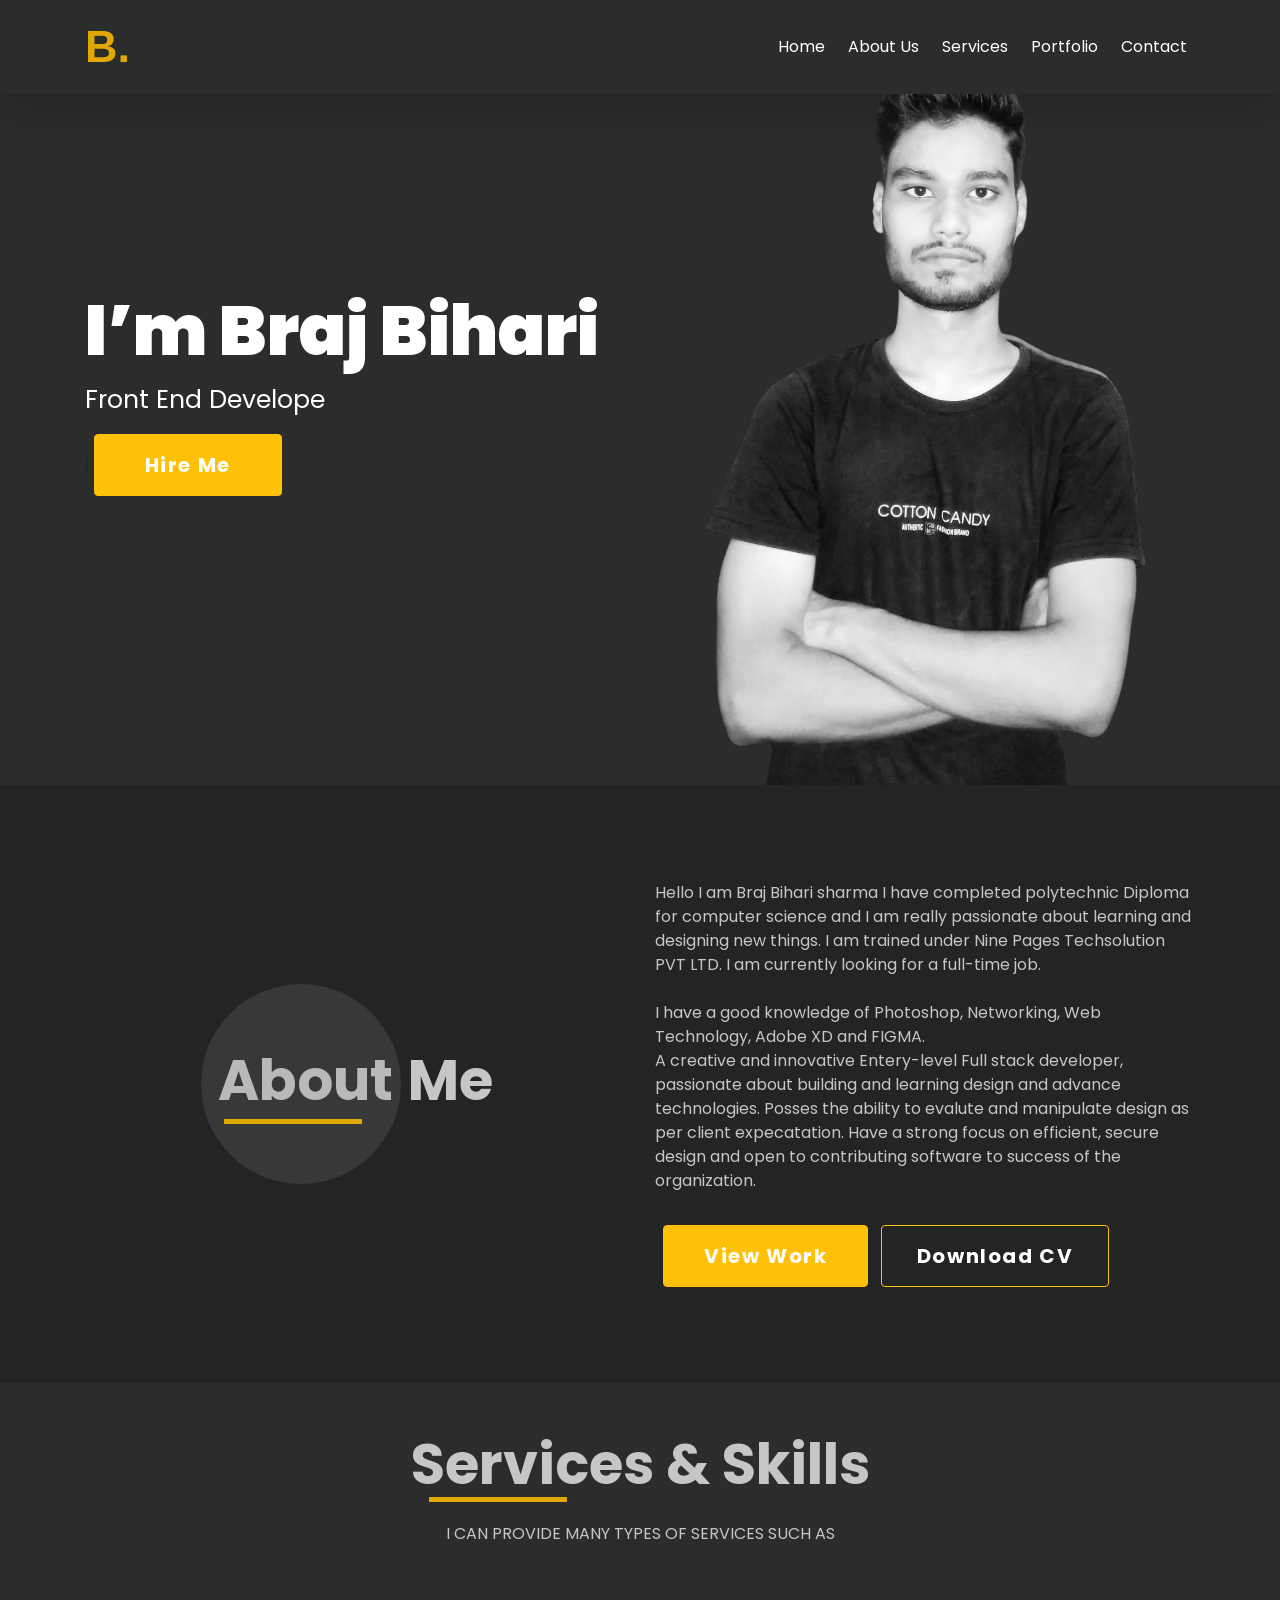
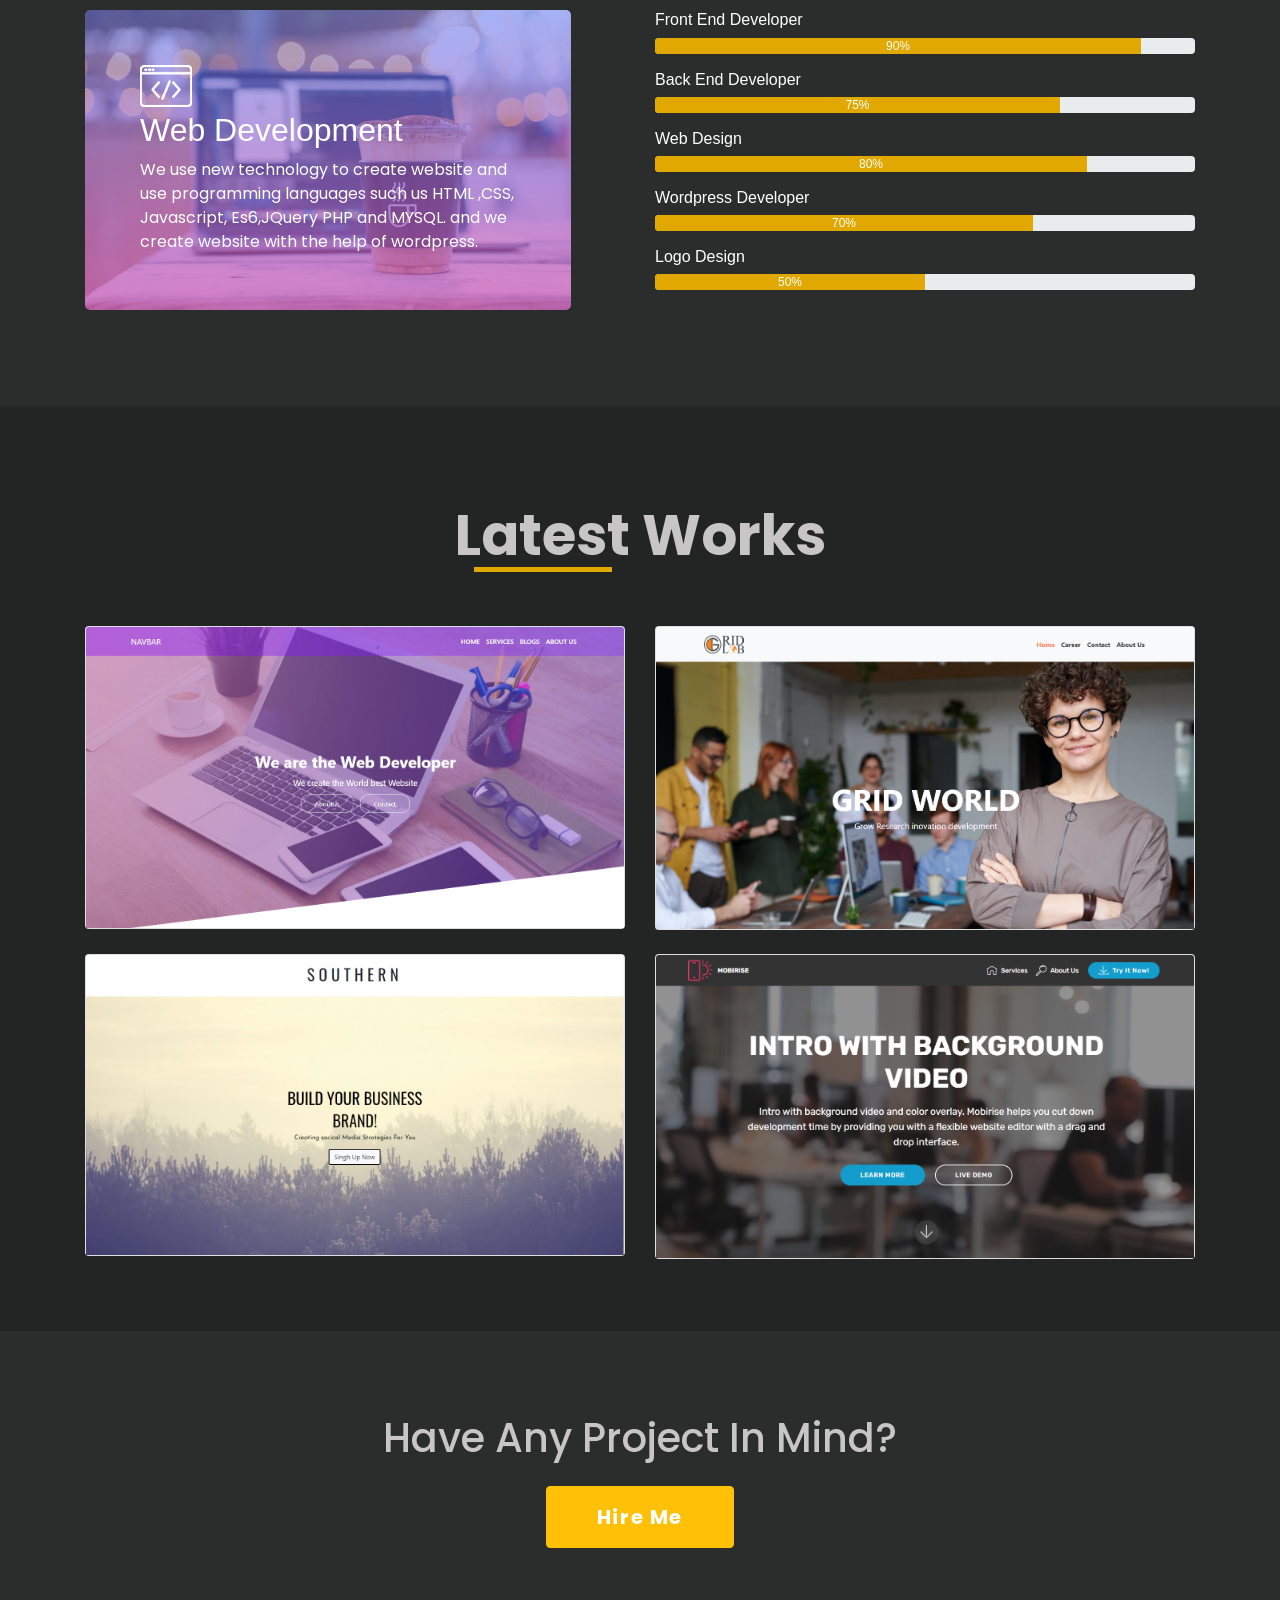
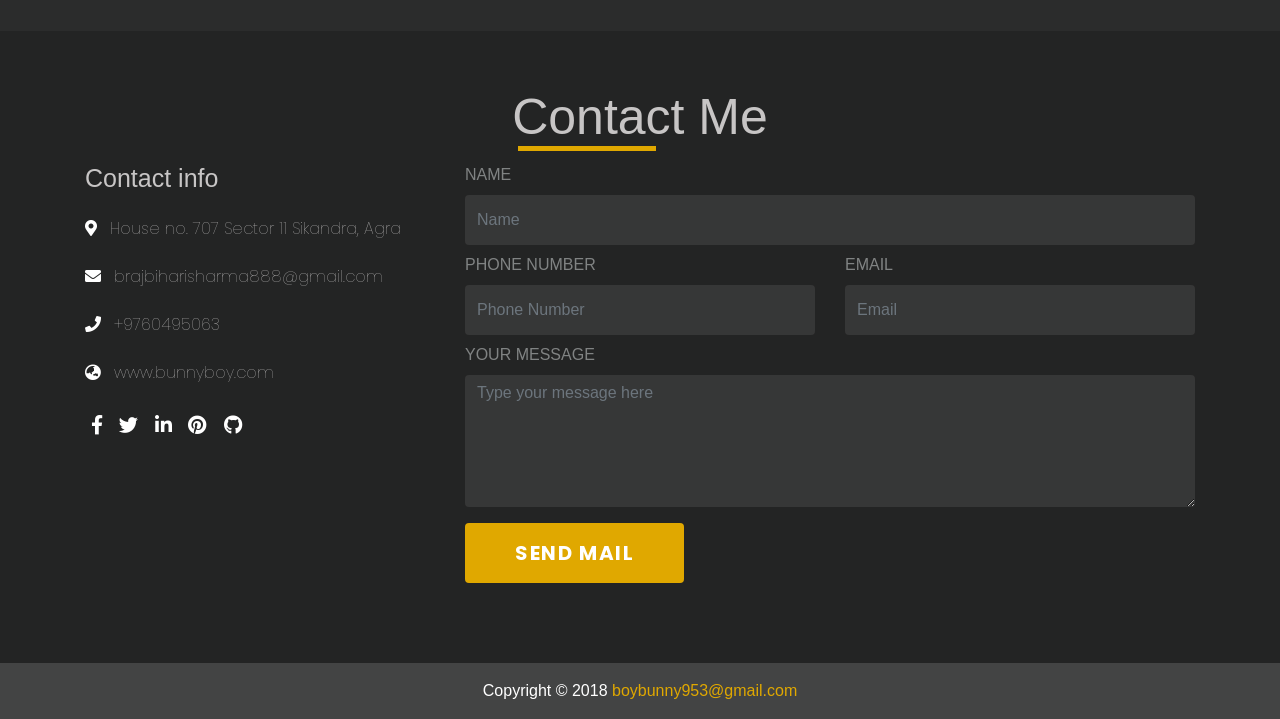
==== index.html @ 16af6925 "Portfolio this is my Portfolio" ====
<!doctype html>
<html lang="en">

<head>
  <meta charset="utf-8">
  <meta name="viewport" content="width=device-width, initial-scale=1, shrink-to-fit=no">
  <link rel="stylesheet" href="https://cdn.jsdelivr.net/npm/bootstrap@4.5.3/dist/css/bootstrap.min.css">
  <link rel="stylesheet" href="https://cdnjs.cloudflare.com/ajax/libs/font-awesome/5.15.1/css/all.min.css" />
  <link rel="stylesheet" href="/css/style.css">
  <link rel="stylesheet" href="/javascript/WOW-master/css/libs/animate.css">

  <title>Braj Bihari Portfolio</title>
</head>

<body>
  <header>
    <nav class="navbar navbar-expand-lg py-4 navbar fixed-top  navbar-dark bg-dark shadow-lg p-3 ">
      <div class="container ">
        <a class="navbar-brand" href="#">B<span>.</span></a>
        <button class="navbar-toggler" type="button" data-toggle="collapse" data-target="#navbarNav"
          aria-controls="navbarNav" aria-expanded="false" aria-label="Toggle navigation">
          <span class="navbar-toggler-icon"></span>
        </button>
        <div class="collapse navbar-collapse" id="navbarNav">
          <ul class="navbar-nav ml-auto">
            <li class="nav-item active">
              <a class="nav-link" href="#">Home</a>
            </li>
            <li class="nav-item active">
              <a class="nav-link" href="#about">About Us</a>
            </li>
            <li class="nav-item active">
              <a class="nav-link" href="#services">Services</a>
            </li>
            <li class="nav-item active">
              <a class="nav-link " href="#potfoliyo">Portfolio</a>
            </li>
            <li class="nav-item active">
              <a class="nav-link " href="#contact">Contact</a>
            </li>
          </ul>
        </div>
      </div>
    </nav>
  </header>
  <section class="wapper ">
    <div class="container">
      <div class="row">
        <div class="col-md-6 col-sm-12 col-lg-6 d-flex align-items-center wow bounceInLeft " data-wow-duration="4s">
          <div class="wapper-text">
            <h1>I’m Braj Bihari</h1>
            <p class="type"></p>
            <button type="button" class="btn btn-warning">Hire Me</button>
          </div>
        </div>

        <div class="col-md-6 col-sm-12 col-lg-6 wow bounceInRight" data-wow-duration="4s">
          <div class="wapper-img">
            <img src="images/bunny.png" class="img-fluid" alt="Responsive image">
          </div>
        </div>
      </div>
    </div>

  </section>

  <section class="about-area py-5" id="about">
    <div class="container">
      <div class="row">
        <div class="col-md-6 d-flex justify-content-center align-items-center wow bounceInLeft" data-wow-duration="4s">
          <h1 class="abouthead">About Me</h1>
        </div>
        <div class="col-md-6 py-5 wow bounceInRight" data-wow-duration="4s">
          <p>Hello I am Braj Bihari sharma I have completed polytechnic Diploma for computer science and I am really passionate about learning and designing new things. I am trained under Nine Pages Techsolution PVT LTD. I am currently looking for a full-time job. <br><br> I have a good knowledge of Photoshop, Networking, Web Technology, Adobe XD and FIGMA. <br>

            A creative and innovative Entery-level Full stack developer, passionate about building and learning design and advance technologies. Posses the ability  to evalute and manipulate design as per client expecatation. Have a strong focus on efficient, secure design and open to contributing software to success of the organization.

           </p>
         <div class="pt-3">
         <a href="#potfoliyo"> <button type="button" class="btn btn-warning">View Work</button></a>
          <button type="button" class="btn btncv btn-warning"> <a href="/resume/Braj Bihari Resume.docx" download="BrajBihari" class="download" style="text-decoration: none; color: white;"> Download CV </a></button>
         </div>

        </div>
      </div>
    </div>
  </section>

  <section class="services-area" id="services">
    <div class="container py-5">
      <h1 class="text-center">Services & Skills</h1> 
      <p class="text-center pt-3">
        I CAN PROVIDE MANY TYPES OF SERVICES SUCH AS</p>
      <div class="row py-5">
        <div class="col-md-6 wow bounceInLeft" data-wow-duration="4s">
          <div class="show_img1">
            <img src="images/code_icon.png">
            <h2 class="pt-1 head">Web Development</h2>
            <p class="text-white">We use new technology to create website and use programming languages such us HTML ,CSS, Javascript, Es6,JQuery PHP and MYSQL. and we create website with the help of wordpress.</p>
          </div>
        </div>
        <div class="col-md-6 wow bounceInRight" data-wow-duration="4s">
          <h6 class="text-white">Front End Developer</h6>
          <div class="progress">
            <div class="progress-bar" role="progressbar" style="width: 90%;" aria-valuenow="25" aria-valuemin="0" aria-valuemax="100">90%</div>
          </div>
          <h6 class="text-white pt-3">Back End Developer</h6>
          <div class="progress">
            <div class="progress-bar" role="progressbar" style="width: 75%;" aria-valuenow="25" aria-valuemin="0" aria-valuemax="100">75%</div>
          </div>
          <h6 class="text-white pt-3">Web Design</h6>
          <div class="progress">
            <div class="progress-bar" role="progressbar" style="width: 80%;" aria-valuenow="25" aria-valuemin="0" aria-valuemax="100">80%</div>
          </div>
          <h6 class="text-white pt-3">Wordpress Developer</h6>
          <div class="progress">
            <div class="progress-bar" role="progressbar" style="width: 70%;" aria-valuenow="25" aria-valuemin="0" aria-valuemax="100">70%</div>
          </div>
          <h6 class="text-white pt-3">Logo Design</h6>
          <div class="progress">
            <div class="progress-bar" role="progressbar" style="width: 50%;" aria-valuenow="25" aria-valuemin="0" aria-valuemax="100">50%</div>
          </div>
        </div>
      </div>
    </div>

  </section>

  <section class="work-area py-5" id="potfoliyo">
    <div class="container">
      <h1 class="text-center py-5">Latest Works</h1>
      <div class="row">
        <div class="col-md-12">
          <div class="row row-cols-1 row-cols-md-2">
            <div class="col mb-4 wow bounceInLeft" data-wow-duration="4s">
              <div class="card">
               <a href="https://brajbiharisharma.github.io/awesomewebpage.github.com/"> <img src="images/Screenshot (30).png" class="card-img-top" alt="..."></a>
                
              </div>
            </div>
            <div class="col mb-4 wow bounceInRight" data-wow-duration="4s">
              <div class="card">
              <a href="http://codewithbunny.epizy.com/?i=1"><img src="images/Screenshot (31).png" class="card-img-top" alt="..."></a>
              </div>
            </div>
            <div class="col mb-4 wow bounceInLeft" data-wow-duration="4s">
              <div class="card">
              <a href="https://brajbiharisharma.github.io/resposivewebpage.github/"> <img src="images/Screenshot (32).png" class="card-img-top" alt="..."></a> 
                
              </div>
            </div>
            <div class="col mb-4 wow bounceInRight" data-wow-duration="4s">
              <div class="card">
                <img src="images/Screenshot (33).png" class="card-img-top" alt="...">
                
              </div>
            </div>
          </div>
        </div>
      </div>
    </div>

  </section>

  <section class="workexp d-flex justify-content-center align-items-center">
    <div class="container wow bounceInRight" data-wow-duration="4s">
      <div class="row py-5">
        <div class="col-md-12 flex-column justify-content-center align-items-center">
          <h1 class="text-center heading">Have Any Project In Mind?</h1>
          <div class="d-flex justify-content-center align-items-center pt-3">
          <button type="button" class="btn btn-warning ">Hire Me</button>
        </div>
        </div>
      </div>
    </div>

  </section>

  <section class="contact py-5" id="contact">
    <div class="container">
      <h1 class="text-center py-4">Contact Me</h1>
      <div class="row">
        <div class="col-md-4 wow bounceInLeft" data-wow-duration="4s">
          <h5>Contact info</h5>
          <div class="pt-3 link">
          <i class="fas fa-map-marker-alt"> &ThickSpace; <span> House no. 707 Sector 11 Sikandra, Agra</span></i> <br><br>
          <i class="fas fa-envelope"> &ThickSpace; <span> brajbiharisharma888@gmail.com </span></i><br><br>
          <i class="fas fa-phone"> &ThickSpace; <span> +9760495063 </span></i><br><br>
          <i class="fas fa-globe-asia"> &ThickSpace; <span> www.bunnyboy.com </span></i><br><br>
          </div>
          <div class="sociallink">
          <a href="https://www.facebook.com/profile.php?id=100012134616328"><i class="fab fa-facebook-f"></i></a>
          <a href="#"><i class="fab fa-twitter"></i></a>
          <a href="https://www.linkedin.com/in/braj-bihari-sharma-634879192/"><i class="fab fa-linkedin-in"></i></a>
          <a href="https://www.pinterest.ph/boybunny953/website-mockups/"><i class="fab fa-pinterest"></i></a>
          <a href="https://github.com/Brajbiharisharma"><i class="fab fa-github"></i></a>
          </div>
        </div>
        <div class="col-md-8 wow bounceInRight" data-wow-duration="4s">
          <form>
            <div class="form-group">
              <label for="name">NAME</label>
              <input type="text" class="form-control" id="name" placeholder="Name">
              <div class="row">
                <div class="col py-4">
                  <label for="name">PHONE NUMBER</label>
                  <input type="text" class="form-control" placeholder="Phone Number">
                </div>
                <div class="col py-4">
                  <label for="name">EMAIL</label>
                  <input type="email" class="form-control" placeholder="Email">
                </div>
              </div>
              <label for="exampleFormControlTextarea1">YOUR MESSAGE</label>
              <textarea class="form-control" id="exampleFormControlTextarea1" rows="5" placeholder="Type your message here"></textarea>
              <button type="submit" class="btn btn-primary my-3">SEND MAIL</button>
            </div>
           
           
          </form>
        </div>
      </div>
    </div>

  </section>
 
  <footer>
    <div class="container">
        <p class="text-center text-white mb-0 py-3">Copyright © 2018 <span>boybunny953@gmail.com</span></p>
    </div>
  </footer>

  <script src="/javascript/typed.js"></script>
  <script>
          var typed = new Typed(".type", {
        strings: ["Front End Developer","Back End Developer","Freelancer","Web Designer"],
        typeSpeed:100,
        backSpeed:100,
        loop: true,
        
        
      });
  </script>
  <script src="/javascript/WOW-master/dist/wow.min.js"></script>
  <script>
  new WOW({
    boxClass: 'wow',
    animateClass: 'animated',
    offset: 0,
    mobile:true,
    live:true

  }).init();
  </script>

  <script src="https://code.jquery.com/jquery-3.5.1.slim.min.js"></script>
  <script src="https://cdn.jsdelivr.net/npm/bootstrap@4.5.3/dist/js/bootstrap.bundle.min.js"></script>
    
</body>

</html>
---- css/style.css ----
@import url('https://fonts.googleapis.com/css2?family=Poppins:wght@300&display=swap');

*{
    margin: 0;
    padding: 0;
    box-sizing: border-box;
}
html{
    scroll-behavior: smooth;
}
::-webkit-scrollbar {
    width: 15px;
    border: 3px solid black;
  }
  
  /* Track */
  ::-webkit-scrollbar-track {
    box-shadow: inset 0 0 5px grey;
    border-radius: 10px;
  }
  
  /* Handle */
  ::-webkit-scrollbar-thumb {
    background: #E0A800;
    border-radius: 10px;
  }
.navbar{
    background: #2B2C2C !important;
}
.navbar .navbar-nav .nav-item .nav-link {
    color: white;
    font-family: 'Poppins', sans-serif;
    padding-left: 15px;
    font-weight: 400;
    position: relative;
    transition-delay: 0.8s;
}
.navbar .navbar-nav .nav-item .nav-link:hover{
    color:  #E0A800;
    transition: 1s;
}
.navbar .navbar-nav .nav-item .nav-link:hover::after{
    content: " ";
    width: 34px;
    height: 3px;
    position: absolute;
    background-color: #E0A800;
    top: 79%;
    left: 23%;
    transition: 1s;
    
    
}

.pb-4, .py-4 {
    padding-bottom: 0.5rem!important;
}
.pt-4, .py-4 {
    padding-top: 0.5rem!important;
}
.navbar .navbar-brand{
    color: #E0A800;
    font-size: 45px;
    box-sizing: border-box;
    font-weight: bolder;
}
.wapper{
    background:#2B2C2C;
    width: 100%;
    height: 100%;
}
.wapper-img{
    padding-top: 50px;
}

.wapper-text h1{

    font-family: 'Poppins', sans-serif;
    font-weight:900;
    font-size: 70px;
    color: white;
}
.wapper-text p{
    font-family: 'Poppins', sans-serif;
    font-size: 25px;
    color: white;
}
.wapper .btn{
    font-family: 'Poppins', sans-serif;
    font-size: 20px;
    font-weight: 700;
    letter-spacing: 1.6px;
    line-height: 60px;
    text-align: center;
    text-transform: capitalize;
    color: white;
    padding: 0 50px;

}
.wapper .btn:hover{
    border: 2px solid #E0A800;
    background: #2B2C2C;
    color: #E0A800;
    font-weight: 700;
}
.about-area{
    width: 100%;
    height: 100%;
    background: #232424;
}
.about-area h1{
    color: rgb(199, 197, 197);
    font-family:'Poppins', sans-serif;
    font-weight: bolder;
    word-spacing: 3px;
    font-size: 56px;
}
.about-area .abouthead::after {
    content: " ";
    width: 138px;
    height: 5px;
    position: absolute;
    background-color: #E0A800;
    top: 57%;
    left: 27%;
}
.about-area .abouthead::before {
    content: " ";
    width: 200px;
    height: 200px;
    position: absolute;
    background-color: #888888;
    top: 30%;
    left: 23%;
    border-radius: 50%;
    opacity: 0.2;
    
}
.about-area p{
    color: rgb(199, 197, 197);
    font-family: 'Poppins', sans-serif;
}
.about-area .btn{
    font-family: 'Poppins', sans-serif;
    font-size: 20px;
    font-weight: 700;
    letter-spacing: 1.6px;
    line-height: 60px;
    text-align: center;
    text-transform: capitalize;
    color: white;
    padding: 0 40px;
    margin-left: 8px;
}
.about-area .btncv{
    font-family: 'Poppins', sans-serif;
    font-size: 20px;
    font-weight: 700;
    letter-spacing: 1.6px;
    line-height: 60px;
    text-align: center;
    text-transform: capitalize;
    color: white;
    padding: 0 35px;
    margin-left: 8px;
    background:#232424;
}
.about-area .btncv:hover{
    background: #E0A800;
    color: white;
}
.services-area{
    width: 100%;
    height: 100%;
    background:#2B2C2C ;
}
.services-area h1{
    color:rgb(199, 197, 197);
    font-size: 56px;
    font-weight: bold;
    font-family: 'Poppins', sans-serif;
    position: relative;

    
}
.progress-bar {
    
    background-color: #E0A800;
}
.services-area h1::after {
    content: " ";
    width: 138px;
    height: 5px;
    position: absolute;
    background-color: #E0A800;
    top: 98%;
    left: 31%;
}

.services-area p{
    color:rgb(199, 197, 197) ;
    font-family: 'Poppins', sans-serif;
} 
.services-area .show_img1{
    background-image:
    linear-gradient(to bottom, rgba(91, 114, 245, 0.52), rgba(209, 87, 178, 0.73)),url('/images/1.jpg');
    width: 90%;
    height: 300px;
    background-size: cover;
    color: white;
    padding:  55px;
    color: white;
    border-radius: 5px;
}
.services-area .show_img1 img {
    vertical-align: middle;
    border-style: none;
    width: 52px;
}
.work-area{
    width: 100%;
    height: 100%;
    background:#232424 ;
}
.work-area h1{
    color:rgb(199, 197, 197) ;
    font-size: 56px;
    font-weight:700;
    font-family: 'Poppins', sans-serif;
    position: relative;
}
.work-area h1::after{
    content: " ";
    width: 138px;
    height: 5px;
    position: absolute;
    background-color: #E0A800;
    top: 69%;
    left: 35%;
}
.workexp{
    width: 100%;
    height: 300px;
    background:#2B2C2C;
    color:rgb(199, 197, 197) ;
    font-family: 'Poppins', sans-serif;
}
.workexp .btn{
    font-family: 'Poppins', sans-serif;
    font-size: 20px;
    font-weight: 700;
    letter-spacing: 1.6px;
    line-height: 60px;
    text-align: center;
    text-transform: capitalize;
    color: white;
    padding: 0 50px;
}
.contact{
    width: 100%;
    height: 100%;
    background:#232424 ;
    color: white;
}
.contact h1{
    font-size: 50px;
    color: rgb(199, 197, 197);
    position: relative;
}
.contact h1::after{
    content: " ";
    width: 138px;
    height: 5px;
    position: absolute;
    background-color: #E0A800;
    top: 88%;
    left: 39%;
}
.contact h5{
    font-size: 25px;
    color: rgb(199, 197, 197);
}
.contact span{
    font-family: 'Poppins', sans-serif;
    font-weight: 100; 
    color: rgb(199, 197, 197);

}
.sociallink i {
    display: inline-block;
    padding:6px;
    font-size: larger;
    color: white;
    
}
.sociallink i:hover{
    color:#E0A800;

}
.contact input{
    background:#363737;
    width: 100%;
    height: 50px;
    border: none;
}
.contact textarea{
    background:#363737;
    width: 100%;
    border: none;
}
.contact label{
    color:#808383 ;
}
.contact .btn{
    font-family: 'Poppins', sans-serif;
    font-size: 20px;
    font-weight: 700;
    letter-spacing: 1.6px;
    line-height: 60px;
    text-align: center;
    text-transform: capitalize;
    color: white;
    padding: 0 50px;
    background:#E0A800;
    border: none !important;
}
footer{
    width: 100%;
    height: 100%;
    background:#434444 ;
}
footer span{
    color:#E0A800;
}
@media (max-width: 991px){
    .wapper-text h1 {
        font-family: 'Poppins', sans-serif;
        font-weight: 900;
        font-size: 70px;
        color: white;
        padding-top: 100px;
        padding-left: 20px;
    }
    .wapper-text p {
        font-family: 'Poppins', sans-serif;
        font-size: 22px;
        color: white;
        padding-left: 20px;
    }
    .wapper .btn {
        font-family: 'Poppins', sans-serif;
        font-size: 20px;
        font-weight: 700;
        letter-spacing: 1.6px;
        line-height: 45px;
        text-align: center;
        text-transform: capitalize;
        color: white;
        padding: 0px 30px;
        margin-left: 20px;
    }
    .about-area h1 {
        font-size: 41px;
        position: relative;
    }
    .about-area .abouthead::after {
        content: " ";
        width: 138px;
        height: 4px;
        position: absolute;
        background-color: #E0A800;
        top: 109%;
        left: 0%;
    }
    
    .about-area p {
        color: rgb(199, 197, 197);
        font-family: 'Poppins', sans-serif;
        padding: 17px;
        margin-top: -48px;
        font-size: 14px;
    }
    .about-area .btn {
        font-family: 'Poppins', sans-serif;
        font-size: 15px;
        font-weight: 700;
        letter-spacing: 1.6px;
        line-height: 45px;
        text-align: center;
        text-transform: capitalize;
        color: white;
        padding: 0px 22px;
        margin-left: 8px;
    }
    .about-area .btncv {
        font-family: 'Poppins', sans-serif;
        font-size: 15px;
        font-weight: 700;
        letter-spacing: 1.6px;
        line-height: 45px;
        text-align: center;
        text-transform: capitalize;
        color: white;
        padding: 0px 14px;
        margin-left: 8px;
    }
    .services-area h1 {
        color: rgb(199, 197, 197);
        font-size: 45px;
        font-weight: bold;
        font-family: 'Poppins', sans-serif;
    }
    .services-area p {
        color: rgb(199, 197, 197);
        font-family: 'Poppins', sans-serif;
        font-size: 15px;
        padding: 3px;
    }
    
    .services-area .show_img1 {
        background-image: linear-gradient(to bottom, rgba(91, 114, 245, 0.52), rgba(209, 87, 178, 0.73)),url(/images/1.jpg);
        width: 99%;
        height: 295px;
        background-size: cover;
        color: white;
        padding: 34px;
        color: white;
        border-radius: 5px;
        margin-bottom: 25px;
    }
    .services-area .show_img2 {
        background-image: linear-gradient(to bottom, rgba(91, 114, 245, 0.52), rgba(209, 87, 178, 0.73)),url(/images/2.jpg);
        width: 99%;
        height: 295px;
        background-size: cover;
        color: white;
        padding: 34px;
        color: white;
        border-radius: 5px;
    }
    .work-area h1 {
        color: rgb(199, 197, 197);
        font-size: 41px;
        font-weight: 700;
        font-family: 'Poppins', sans-serif;
        margin-top: -53px;
    }
    .heading{
        text-align: center!important;
        font-size: 33px;
    }
    .workexp .btn {
        font-family: 'Poppins', sans-serif;
        font-size: 20px;
        font-weight: 700;
        letter-spacing: 1.6px;
        line-height: 52px;
        text-align: center;
        text-transform: capitalize;
        color: white;
        padding: 0px 38px;
    }
    .contact h1 {
        font-size: 42px;
        color: rgb(199, 197, 197);
        margin-top: -33px;
        margin-bottom: 33px;
    }
    .contact h5 {
        font-size: 25px;
        color: rgb(199, 197, 197);
        padding-left: 25px;
    }
    .form-group {
        margin-bottom: 0rem;
        margin-top: 17px;
        padding: 10px;
    }
    .contact .btn {
        font-family: 'Poppins', sans-serif;
        font-size: 17px;
        font-weight: 700;
        letter-spacing: 1.6px;
        line-height: 51px;
        text-align: center;
        text-transform: capitalize;
        color: white;
        padding: 0 20px;
        background:#E0A800;
        border: none !important;
    }
    .text-center {
        text-align: center!important;
        font-size: 14px;
    }
    .link{
        padding: 15px;
    }
    .sociallink{
        padding: 15px;
    }
    .heading {
        text-align: center!important;
        font-size: 25px;
    }
    .navbar-dark .navbar-nav .active>.nav-link, .navbar-dark .navbar-nav .nav-link.active, .navbar-dark .navbar-nav .nav-link.show, .navbar-dark .navbar-nav .show>.nav-link {
        color: #fff;
        padding-left: 147px;
        margin-top: 10px;
    }
    .about-area .btncv a {
        text-decoration: none;
        color: white;
    }
    .services-area h1::after {
        content: " ";
        width: 138px;
        height: 5px;
        position: absolute;
        background-color: #E0A800;
        top: 96%;
        left: 25%;
    }
    .work-area h1::after {
        content: " ";
        width: 138px;
        height: 5px;
        position: absolute;
        background-color: #E0A800;
        top: 69%;
        left: 15%;
    }
    .contact h1::after {
        content: " ";
        width: 138px;
        height: 5px;
        position: absolute;
        background-color: #E0A800;
        top: 88%;
        left: 20%;
    }
    .navbar .navbar-brand {
        color:#E0A800;
        font-size: 50px;
        box-sizing: border-box;
        font-weight: bolder;
        padding-left: 13px;
    }
    .navbar {
        background: #2B2C2C !important;
    }
    .navbar-dark .navbar-nav .active>.nav-link, .navbar-dark .navbar-nav .nav-link.active, .navbar-dark .navbar-nav .nav-link.show, .navbar-dark .navbar-nav .show>.nav-link {
        color: #fff;
        padding-left: 82px;
        margin-top: 10px;
    }
    .wapper-img {
        margin-top: -14px;
    }
    .wapper-text h1 {
        font-family: 'Poppins', sans-serif;
        font-weight: 900;
        font-size: 70px;
        color: white;
        padding-top: 155px;
        padding-left: 20px;
    }
    .services-area .show_img1 .head{
        font-size: 25px;
        margin-bottom: 0px;
    }
    .services-area h1 {
        color: rgb(199, 197, 197);
        font-size: 35px;
        font-weight: bold;
        font-family: 'Poppins', sans-serif;
    }
    .services-area h1::after {
        content: " ";
        width: 138px;
        height: 5px;
        position: absolute;
        background-color: #E0A800;
        top: 109%;
        left: 8%;
    }
    .work-area h1::after {
        content: " ";
        width: 138px;
        height: 5px;
        position: absolute;
        background-color: #E0A800;
        top: 69%;
        left: 10%;
    }
    .contact h1::after {
        content: " ";
        width: 138px;
        height: 5px;
        position: absolute;
        background-color: #E0A800;
        top: 95%;
        left: 16%;
    }
    .contact span {
        font-family: 'Poppins', sans-serif;
        font-weight: 100;
        color: rgb(199, 197, 197);
        font-size: 13px;
    }
    .about-area .abouthead::before {
        content: " ";
        width: 200px;
        height: 200px;
        position: absolute;
        background-color: #888888;
        top: 30%;
        left: 23%;
        border-radius: 50%;
        opacity: 0.2;
        display: none;
    }
}
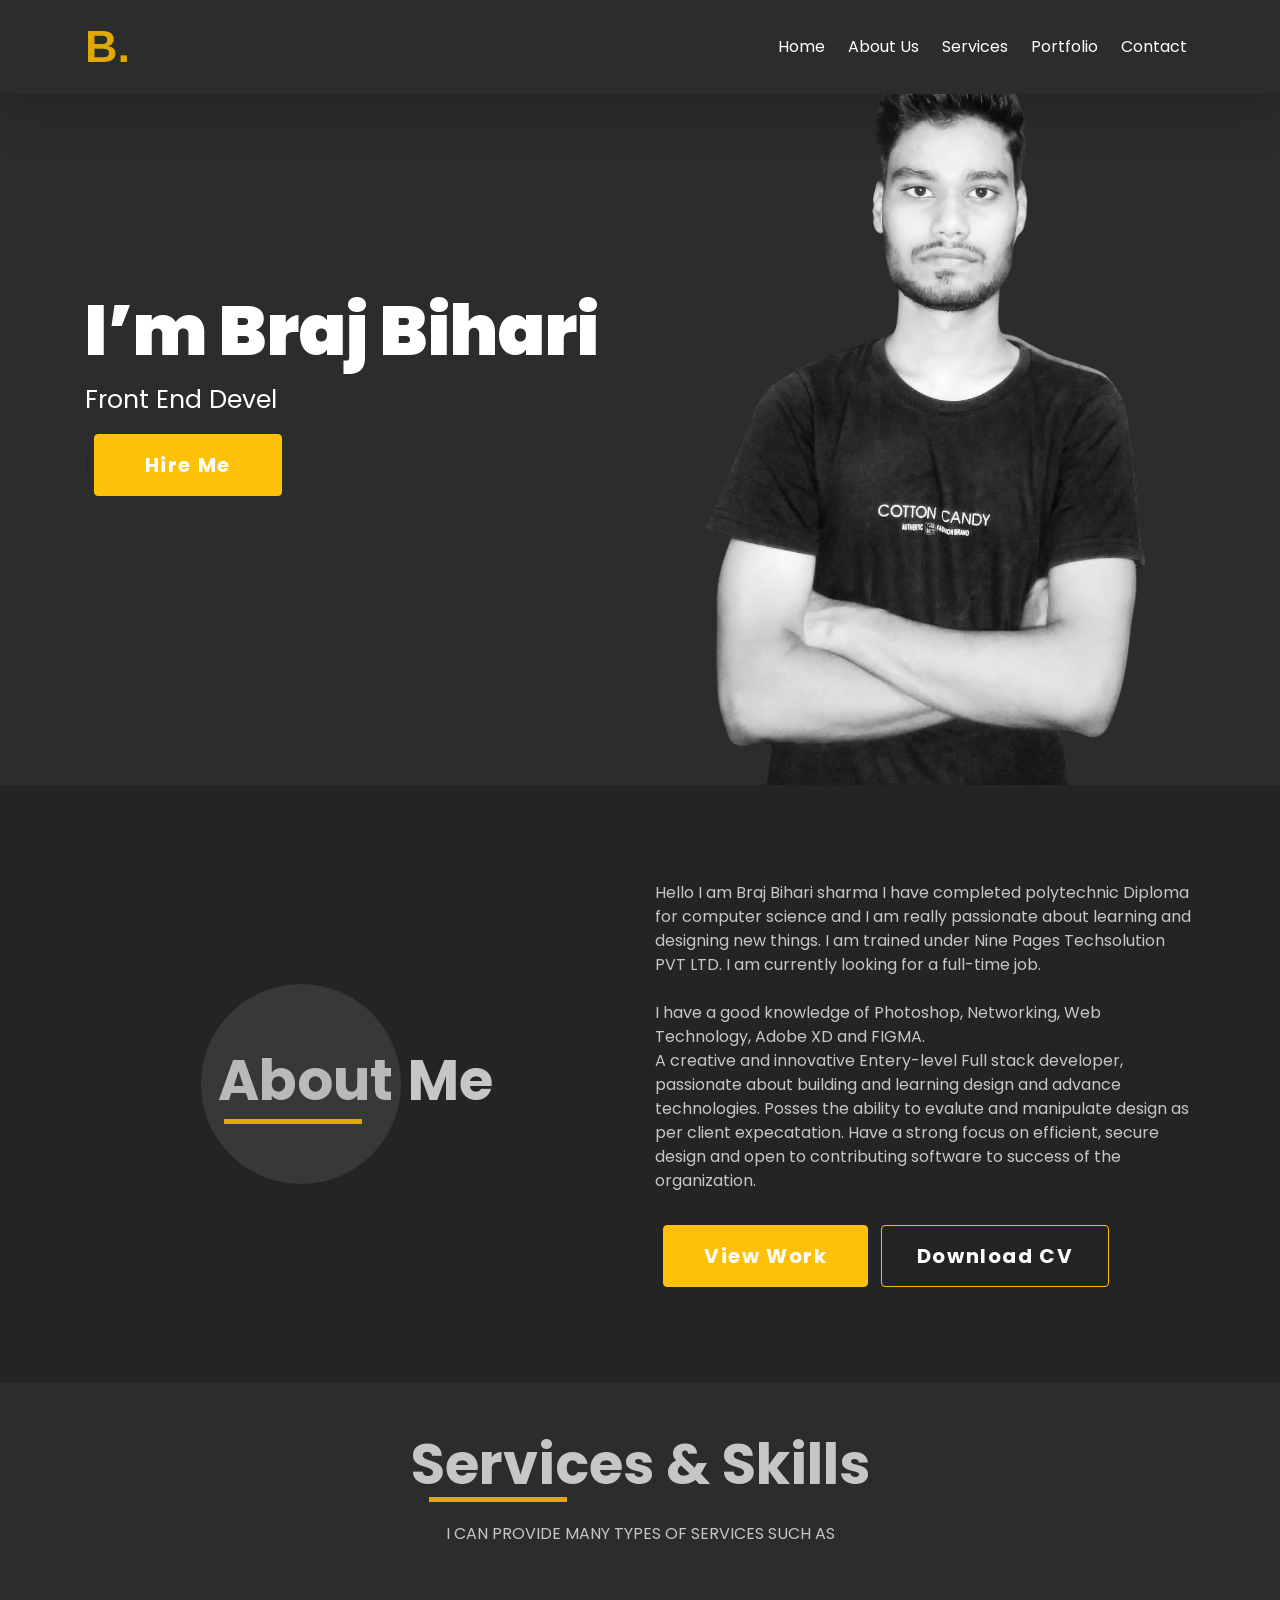
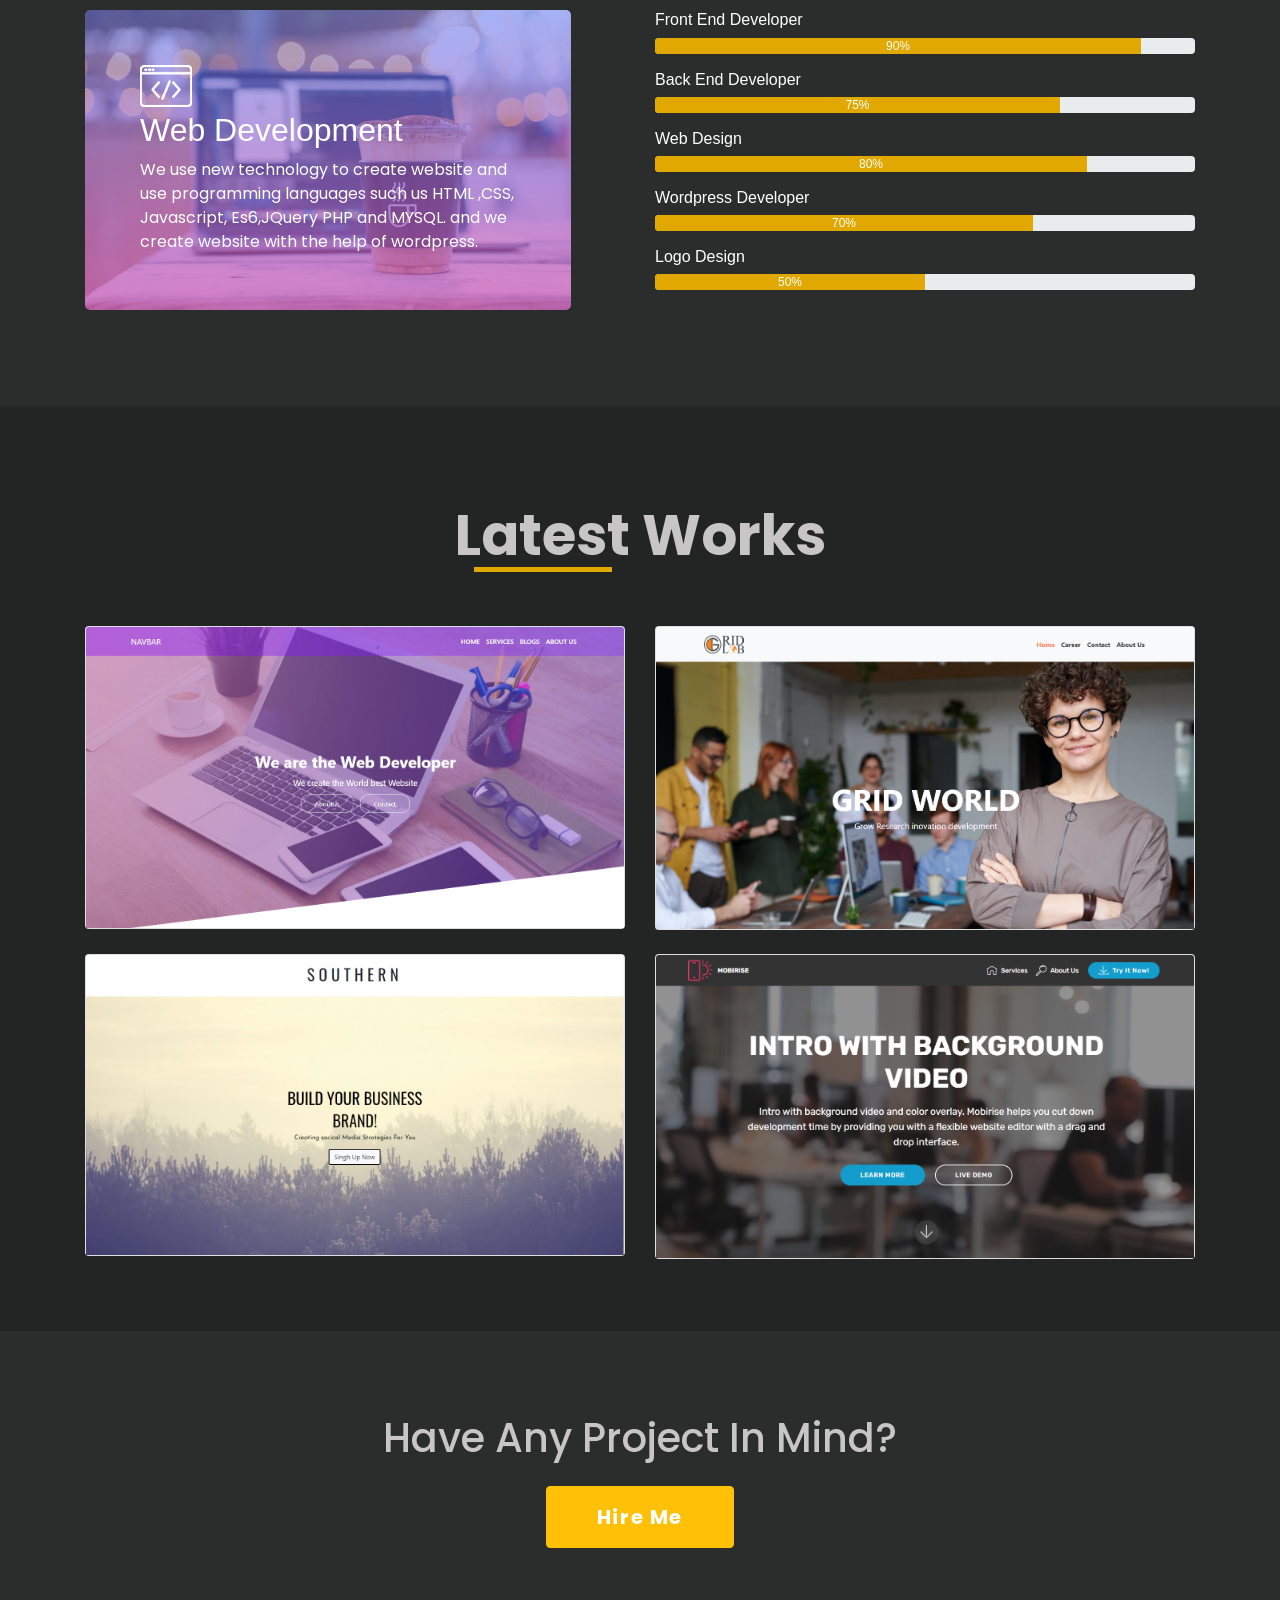
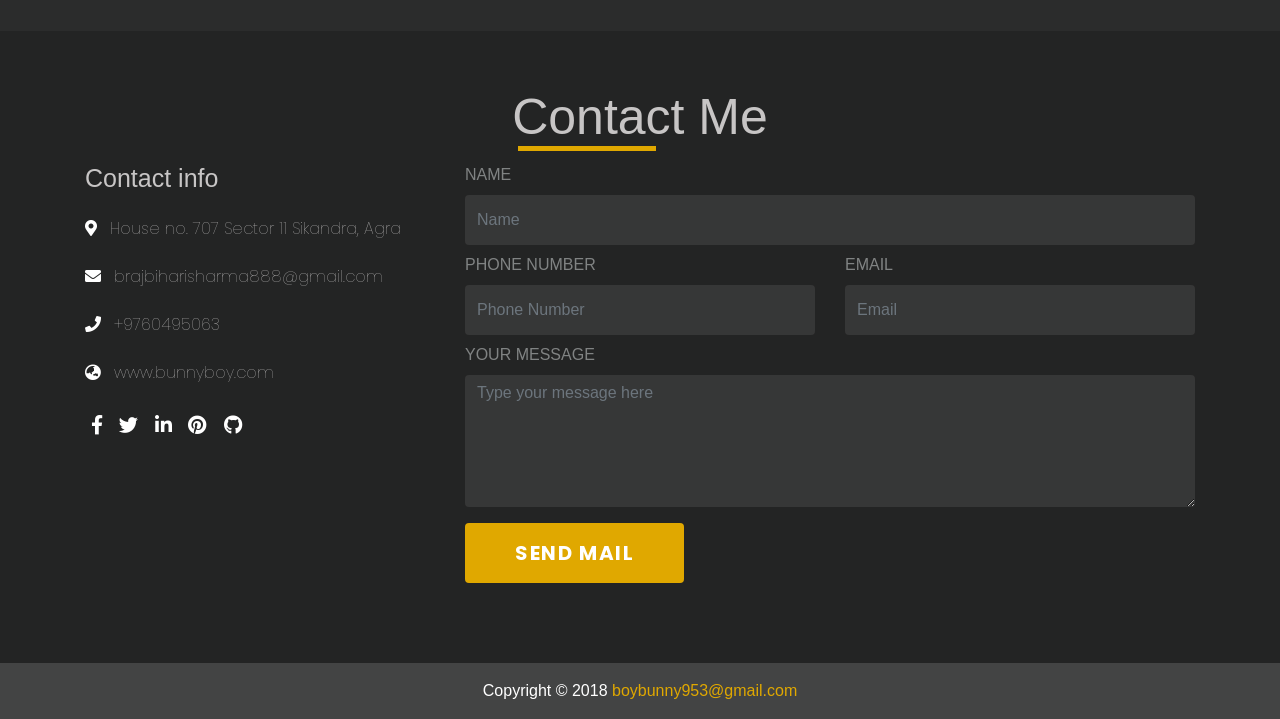
==== commit abc8d21f: "portfolio this is my portfolio" ====
--- a/index.html
+++ b/index.html
@@ -1,15 +1,730 @@
 <!doctype html>
 <html lang="en">
-
 <head>
   <meta charset="utf-8">
   <meta name="viewport" content="width=device-width, initial-scale=1, shrink-to-fit=no">
   <link rel="stylesheet" href="https://cdn.jsdelivr.net/npm/bootstrap@4.5.3/dist/css/bootstrap.min.css">
   <link rel="stylesheet" href="https://cdnjs.cloudflare.com/ajax/libs/font-awesome/5.15.1/css/all.min.css" />
-  <link rel="stylesheet" href="/css/style.css">
-  <link rel="stylesheet" href="/javascript/WOW-master/css/libs/animate.css">
+  <link rel="stylesheet" href="animate.css-master/animate.css-master/animate.css">
+  
 
   <title>Braj Bihari Portfolio</title>
+  <style>
+    @import url('https://fonts.googleapis.com/css2?family=Poppins:wght@300&display=swap');
+
+    * {
+      margin: 0;
+      padding: 0;
+      box-sizing: border-box;
+    }
+
+    html {
+      scroll-behavior: smooth;
+    }
+
+    ::-webkit-scrollbar {
+      width: 15px;
+      border: 3px solid black;
+    }
+
+    /* Track */
+    ::-webkit-scrollbar-track {
+      box-shadow: inset 0 0 5px grey;
+      border-radius: 10px;
+    }
+
+    /* Handle */
+    ::-webkit-scrollbar-thumb {
+      background: #E0A800;
+      border-radius: 10px;
+    }
+
+    .navbar {
+      background: #2B2C2C !important;
+    }
+
+    .navbar .navbar-nav .nav-item .nav-link {
+      color: white;
+      font-family: 'Poppins', sans-serif;
+      padding-left: 15px;
+      font-weight: 400;
+      position: relative;
+      transition-delay: 0.8s;
+    }
+
+    .navbar .navbar-nav .nav-item .nav-link:hover {
+      color: #E0A800;
+      transition: 1s;
+    }
+
+    .navbar .navbar-nav .nav-item .nav-link:hover::after {
+      content: " ";
+      width: 34px;
+      height: 3px;
+      position: absolute;
+      background-color: #E0A800;
+      top: 79%;
+      left: 23%;
+      transition: 1s;
+
+
+    }
+
+    .pb-4,
+    .py-4 {
+      padding-bottom: 0.5rem !important;
+    }
+
+    .pt-4,
+    .py-4 {
+      padding-top: 0.5rem !important;
+    }
+
+    .navbar .navbar-brand {
+      color: #E0A800;
+      font-size: 45px;
+      box-sizing: border-box;
+      font-weight: bolder;
+    }
+
+    .wapper {
+      background: #2B2C2C;
+      width: 100%;
+      height: 100%;
+    }
+
+    .wapper-img {
+      padding-top: 50px;
+    }
+
+    .wapper-text h1 {
+
+      font-family: 'Poppins', sans-serif;
+      font-weight: 900;
+      font-size: 70px;
+      color: white;
+    }
+
+    .wapper-text p {
+      font-family: 'Poppins', sans-serif;
+      font-size: 25px;
+      color: white;
+    }
+
+    .wapper .btn {
+      font-family: 'Poppins', sans-serif;
+      font-size: 20px;
+      font-weight: 700;
+      letter-spacing: 1.6px;
+      line-height: 60px;
+      text-align: center;
+      text-transform: capitalize;
+      color: white;
+      padding: 0 50px;
+
+    }
+
+    .wapper .btn:hover {
+      border: 2px solid #E0A800;
+      background: #2B2C2C;
+      color: #E0A800;
+      font-weight: 700;
+    }
+
+    .about-area {
+      width: 100%;
+      height: 100%;
+      background: #232424;
+    }
+
+    .about-area h1 {
+      color: rgb(199, 197, 197);
+      font-family: 'Poppins', sans-serif;
+      font-weight: bolder;
+      word-spacing: 3px;
+      font-size: 56px;
+    }
+
+    .about-area .abouthead::after {
+      content: " ";
+      width: 138px;
+      height: 5px;
+      position: absolute;
+      background-color: #E0A800;
+      top: 57%;
+      left: 27%;
+    }
+
+    .about-area .abouthead::before {
+      content: " ";
+      width: 200px;
+      height: 200px;
+      position: absolute;
+      background-color: #888888;
+      top: 30%;
+      left: 23%;
+      border-radius: 50%;
+      opacity: 0.2;
+
+    }
+
+    .about-area p {
+      color: rgb(199, 197, 197);
+      font-family: 'Poppins', sans-serif;
+    }
+
+    .about-area .btn {
+      font-family: 'Poppins', sans-serif;
+      font-size: 20px;
+      font-weight: 700;
+      letter-spacing: 1.6px;
+      line-height: 60px;
+      text-align: center;
+      text-transform: capitalize;
+      color: white;
+      padding: 0 40px;
+      margin-left: 8px;
+    }
+
+    .about-area .btncv {
+      font-family: 'Poppins', sans-serif;
+      font-size: 20px;
+      font-weight: 700;
+      letter-spacing: 1.6px;
+      line-height: 60px;
+      text-align: center;
+      text-transform: capitalize;
+      color: white;
+      padding: 0 35px;
+      margin-left: 8px;
+      background: #232424;
+    }
+
+    .about-area .btncv:hover {
+      background: #E0A800;
+      color: white;
+    }
+
+    .services-area {
+      width: 100%;
+      height: 100%;
+      background: #2B2C2C;
+    }
+
+    .services-area h1 {
+      color: rgb(199, 197, 197);
+      font-size: 56px;
+      font-weight: bold;
+      font-family: 'Poppins', sans-serif;
+      position: relative;
+
+
+    }
+
+    .progress-bar {
+
+      background-color: #E0A800;
+    }
+
+    .services-area h1::after {
+      content: " ";
+      width: 138px;
+      height: 5px;
+      position: absolute;
+      background-color: #E0A800;
+      top: 98%;
+      left: 31%;
+    }
+
+    .services-area p {
+      color: rgb(199, 197, 197);
+      font-family: 'Poppins', sans-serif;
+    }
+
+    .services-area .show_img1 {
+      background-image:
+        linear-gradient(to bottom, rgba(91, 114, 245, 0.52), rgba(209, 87, 178, 0.73)), url('/images/1.jpg');
+      width: 90%;
+      height: 300px;
+      background-size: cover;
+      color: white;
+      padding: 55px;
+      color: white;
+      border-radius: 5px;
+    }
+
+    .services-area .show_img1 img {
+      vertical-align: middle;
+      border-style: none;
+      width: 52px;
+    }
+
+    .work-area {
+      width: 100%;
+      height: 100%;
+      background: #232424;
+    }
+
+    .work-area h1 {
+      color: rgb(199, 197, 197);
+      font-size: 56px;
+      font-weight: 700;
+      font-family: 'Poppins', sans-serif;
+      position: relative;
+    }
+
+    .work-area h1::after {
+      content: " ";
+      width: 138px;
+      height: 5px;
+      position: absolute;
+      background-color: #E0A800;
+      top: 69%;
+      left: 35%;
+    }
+
+    .workexp {
+      width: 100%;
+      height: 300px;
+      background: #2B2C2C;
+      color: rgb(199, 197, 197);
+      font-family: 'Poppins', sans-serif;
+    }
+
+    .workexp .btn {
+      font-family: 'Poppins', sans-serif;
+      font-size: 20px;
+      font-weight: 700;
+      letter-spacing: 1.6px;
+      line-height: 60px;
+      text-align: center;
+      text-transform: capitalize;
+      color: white;
+      padding: 0 50px;
+    }
+
+    .contact {
+      width: 100%;
+      height: 100%;
+      background: #232424;
+      color: white;
+    }
+
+    .contact h1 {
+      font-size: 50px;
+      color: rgb(199, 197, 197);
+      position: relative;
+    }
+
+    .contact h1::after {
+      content: " ";
+      width: 138px;
+      height: 5px;
+      position: absolute;
+      background-color: #E0A800;
+      top: 88%;
+      left: 39%;
+    }
+
+    .contact h5 {
+      font-size: 25px;
+      color: rgb(199, 197, 197);
+    }
+
+    .contact span {
+      font-family: 'Poppins', sans-serif;
+      font-weight: 100;
+      color: rgb(199, 197, 197);
+
+    }
+
+    .sociallink i {
+      display: inline-block;
+      padding: 6px;
+      font-size: larger;
+      color: white;
+
+    }
+
+    .sociallink i:hover {
+      color: #E0A800;
+
+    }
+
+    .contact input {
+      background: #363737;
+      width: 100%;
+      height: 50px;
+      border: none;
+    }
+
+    .contact textarea {
+      background: #363737;
+      width: 100%;
+      border: none;
+    }
+
+    .contact label {
+      color: #808383;
+    }
+
+    .contact .btn {
+      font-family: 'Poppins', sans-serif;
+      font-size: 20px;
+      font-weight: 700;
+      letter-spacing: 1.6px;
+      line-height: 60px;
+      text-align: center;
+      text-transform: capitalize;
+      color: white;
+      padding: 0 50px;
+      background: #E0A800;
+      border: none !important;
+    }
+
+    footer {
+      width: 100%;
+      height: 100%;
+      background: #434444;
+    }
+
+    footer span {
+      color: #E0A800;
+    }
+
+    @media (max-width: 991px) {
+      .wapper-text h1 {
+        font-family: 'Poppins', sans-serif;
+        font-weight: 900;
+        font-size: 70px;
+        color: white;
+        padding-top: 100px;
+        padding-left: 20px;
+      }
+
+      .wapper-text p {
+        font-family: 'Poppins', sans-serif;
+        font-size: 22px;
+        color: white;
+        padding-left: 20px;
+      }
+
+      .wapper .btn {
+        font-family: 'Poppins', sans-serif;
+        font-size: 20px;
+        font-weight: 700;
+        letter-spacing: 1.6px;
+        line-height: 45px;
+        text-align: center;
+        text-transform: capitalize;
+        color: white;
+        padding: 0px 30px;
+        margin-left: 20px;
+      }
+
+      .about-area h1 {
+        font-size: 41px;
+        position: relative;
+      }
+
+      .about-area .abouthead::after {
+        content: " ";
+        width: 138px;
+        height: 4px;
+        position: absolute;
+        background-color: #E0A800;
+        top: 109%;
+        left: 0%;
+      }
+
+      .about-area p {
+        color: rgb(199, 197, 197);
+        font-family: 'Poppins', sans-serif;
+        padding: 17px;
+        margin-top: -48px;
+        font-size: 14px;
+      }
+
+      .about-area .btn {
+        font-family: 'Poppins', sans-serif;
+        font-size: 15px;
+        font-weight: 700;
+        letter-spacing: 1.6px;
+        line-height: 45px;
+        text-align: center;
+        text-transform: capitalize;
+        color: white;
+        padding: 0px 22px;
+        margin-left: 8px;
+      }
+
+      .about-area .btncv {
+        font-family: 'Poppins', sans-serif;
+        font-size: 15px;
+        font-weight: 700;
+        letter-spacing: 1.6px;
+        line-height: 45px;
+        text-align: center;
+        text-transform: capitalize;
+        color: white;
+        padding: 0px 14px;
+        margin-left: 8px;
+      }
+
+      .services-area h1 {
+        color: rgb(199, 197, 197);
+        font-size: 45px;
+        font-weight: bold;
+        font-family: 'Poppins', sans-serif;
+      }
+
+      .services-area p {
+        color: rgb(199, 197, 197);
+        font-family: 'Poppins', sans-serif;
+        font-size: 15px;
+        padding: 3px;
+      }
+
+      .services-area .show_img1 {
+        background-image: linear-gradient(to bottom, rgba(91, 114, 245, 0.52), rgba(209, 87, 178, 0.73)), url(/images/1.jpg);
+        width: 99%;
+        height: 295px;
+        background-size: cover;
+        color: white;
+        padding: 34px;
+        color: white;
+        border-radius: 5px;
+        margin-bottom: 25px;
+      }
+
+      .services-area .show_img2 {
+        background-image: linear-gradient(to bottom, rgba(91, 114, 245, 0.52), rgba(209, 87, 178, 0.73)), url(/images/2.jpg);
+        width: 99%;
+        height: 295px;
+        background-size: cover;
+        color: white;
+        padding: 34px;
+        color: white;
+        border-radius: 5px;
+      }
+
+      .work-area h1 {
+        color: rgb(199, 197, 197);
+        font-size: 41px;
+        font-weight: 700;
+        font-family: 'Poppins', sans-serif;
+        margin-top: -53px;
+      }
+
+      .heading {
+        text-align: center !important;
+        font-size: 33px;
+      }
+
+      .workexp .btn {
+        font-family: 'Poppins', sans-serif;
+        font-size: 20px;
+        font-weight: 700;
+        letter-spacing: 1.6px;
+        line-height: 52px;
+        text-align: center;
+        text-transform: capitalize;
+        color: white;
+        padding: 0px 38px;
+      }
+
+      .contact h1 {
+        font-size: 42px;
+        color: rgb(199, 197, 197);
+        margin-top: -33px;
+        margin-bottom: 33px;
+      }
+
+      .contact h5 {
+        font-size: 25px;
+        color: rgb(199, 197, 197);
+        padding-left: 25px;
+      }
+
+      .form-group {
+        margin-bottom: 0rem;
+        margin-top: 17px;
+        padding: 10px;
+      }
+
+      .contact .btn {
+        font-family: 'Poppins', sans-serif;
+        font-size: 17px;
+        font-weight: 700;
+        letter-spacing: 1.6px;
+        line-height: 51px;
+        text-align: center;
+        text-transform: capitalize;
+        color: white;
+        padding: 0 20px;
+        background: #E0A800;
+        border: none !important;
+      }
+
+      .text-center {
+        text-align: center !important;
+        font-size: 14px;
+      }
+
+      .link {
+        padding: 15px;
+      }
+
+      .sociallink {
+        padding: 15px;
+      }
+
+      .heading {
+        text-align: center !important;
+        font-size: 25px;
+      }
+
+      .navbar-dark .navbar-nav .active>.nav-link,
+      .navbar-dark .navbar-nav .nav-link.active,
+      .navbar-dark .navbar-nav .nav-link.show,
+      .navbar-dark .navbar-nav .show>.nav-link {
+        color: #fff;
+        padding-left: 147px;
+        margin-top: 10px;
+      }
+
+      .about-area .btncv a {
+        text-decoration: none;
+        color: white;
+      }
+
+      .services-area h1::after {
+        content: " ";
+        width: 138px;
+        height: 5px;
+        position: absolute;
+        background-color: #E0A800;
+        top: 96%;
+        left: 25%;
+      }
+
+      .work-area h1::after {
+        content: " ";
+        width: 138px;
+        height: 5px;
+        position: absolute;
+        background-color: #E0A800;
+        top: 69%;
+        left: 15%;
+      }
+
+      .contact h1::after {
+        content: " ";
+        width: 138px;
+        height: 5px;
+        position: absolute;
+        background-color: #E0A800;
+        top: 88%;
+        left: 20%;
+      }
+
+      .navbar .navbar-brand {
+        color: #E0A800;
+        font-size: 50px;
+        box-sizing: border-box;
+        font-weight: bolder;
+        padding-left: 13px;
+      }
+
+      .navbar {
+        background: #2B2C2C !important;
+      }
+
+      .navbar-dark .navbar-nav .active>.nav-link,
+      .navbar-dark .navbar-nav .nav-link.active,
+      .navbar-dark .navbar-nav .nav-link.show,
+      .navbar-dark .navbar-nav .show>.nav-link {
+        color: #fff;
+        padding-left: 82px;
+        margin-top: 10px;
+      }
+
+      .wapper-img {
+        margin-top: -14px;
+      }
+
+      .wapper-text h1 {
+        font-family: 'Poppins', sans-serif;
+        font-weight: 900;
+        font-size: 70px;
+        color: white;
+        padding-top: 155px;
+        padding-left: 20px;
+      }
+
+      .services-area .show_img1 .head {
+        font-size: 25px;
+        margin-bottom: 0px;
+      }
+
+      .services-area h1 {
+        color: rgb(199, 197, 197);
+        font-size: 35px;
+        font-weight: bold;
+        font-family: 'Poppins', sans-serif;
+      }
+
+      .services-area h1::after {
+        content: " ";
+        width: 138px;
+        height: 5px;
+        position: absolute;
+        background-color: #E0A800;
+        top: 109%;
+        left: 8%;
+      }
+
+      .work-area h1::after {
+        content: " ";
+        width: 138px;
+        height: 5px;
+        position: absolute;
+        background-color: #E0A800;
+        top: 69%;
+        left: 10%;
+      }
+
+      .contact h1::after {
+        content: " ";
+        width: 138px;
+        height: 5px;
+        position: absolute;
+        background-color: #E0A800;
+        top: 95%;
+        left: 16%;
+      }
+
+      .contact span {
+        font-family: 'Poppins', sans-serif;
+        font-weight: 100;
+        color: rgb(199, 197, 197);
+        font-size: 13px;
+      }
+
+      .about-area .abouthead::before {
+        content: " ";
+        width: 200px;
+        height: 200px;
+        position: absolute;
+        background-color: #888888;
+        top: 30%;
+        left: 23%;
+        border-radius: 50%;
+        opacity: 0.2;
+        display: none;
+      }
+    }
+  </style>
 </head>
 
 <body>
@@ -49,7 +764,7 @@
         <div class="col-md-6 col-sm-12 col-lg-6 d-flex align-items-center wow bounceInLeft " data-wow-duration="4s">
           <div class="wapper-text">
             <h1>I’m Braj Bihari</h1>
-            <p class="type"></p>
+            <p class="typed"></p>
             <button type="button" class="btn btn-warning">Hire Me</button>
           </div>
         </div>
@@ -71,15 +786,23 @@
           <h1 class="abouthead">About Me</h1>
         </div>
         <div class="col-md-6 py-5 wow bounceInRight" data-wow-duration="4s">
-          <p>Hello I am Braj Bihari sharma I have completed polytechnic Diploma for computer science and I am really passionate about learning and designing new things. I am trained under Nine Pages Techsolution PVT LTD. I am currently looking for a full-time job. <br><br> I have a good knowledge of Photoshop, Networking, Web Technology, Adobe XD and FIGMA. <br>
-
-            A creative and innovative Entery-level Full stack developer, passionate about building and learning design and advance technologies. Posses the ability  to evalute and manipulate design as per client expecatation. Have a strong focus on efficient, secure design and open to contributing software to success of the organization.
-
-           </p>
-         <div class="pt-3">
-         <a href="#potfoliyo"> <button type="button" class="btn btn-warning">View Work</button></a>
-          <button type="button" class="btn btncv btn-warning"> <a href="/resume/Braj Bihari Resume.docx" download="BrajBihari" class="download" style="text-decoration: none; color: white;"> Download CV </a></button>
-         </div>
+          <p>Hello I am Braj Bihari sharma I have completed polytechnic Diploma for computer science and I am really
+            passionate about learning and designing new things. I am trained under Nine Pages Techsolution PVT LTD. I am
+            currently looking for a full-time job. <br><br> I have a good knowledge of Photoshop, Networking, Web
+            Technology, Adobe XD and FIGMA. <br>
+
+            A creative and innovative Entery-level Full stack developer, passionate about building and learning design
+            and advance technologies. Posses the ability to evalute and manipulate design as per client expecatation.
+            Have a strong focus on efficient, secure design and open to contributing software to success of the
+            organization.
+
+          </p>
+          <div class="pt-3">
+            <a href="#potfoliyo"> <button type="button" class="btn btn-warning">View Work</button></a>
+            <button type="button" class="btn btncv btn-warning"> <a href="/resume/Braj Bihari Resume.docx"
+                download="BrajBihari" class="download" style="text-decoration: none; color: white;"> Download CV
+              </a></button>
+          </div>
 
         </div>
       </div>
@@ -88,7 +811,7 @@
 
   <section class="services-area" id="services">
     <div class="container py-5">
-      <h1 class="text-center">Services & Skills</h1> 
+      <h1 class="text-center">Services & Skills</h1>
       <p class="text-center pt-3">
         I CAN PROVIDE MANY TYPES OF SERVICES SUCH AS</p>
       <div class="row py-5">
@@ -96,29 +819,35 @@
           <div class="show_img1">
             <img src="images/code_icon.png">
             <h2 class="pt-1 head">Web Development</h2>
-            <p class="text-white">We use new technology to create website and use programming languages such us HTML ,CSS, Javascript, Es6,JQuery PHP and MYSQL. and we create website with the help of wordpress.</p>
+            <p class="text-white">We use new technology to create website and use programming languages such us HTML
+              ,CSS, Javascript, Es6,JQuery PHP and MYSQL. and we create website with the help of wordpress.</p>
           </div>
         </div>
         <div class="col-md-6 wow bounceInRight" data-wow-duration="4s">
           <h6 class="text-white">Front End Developer</h6>
           <div class="progress">
-            <div class="progress-bar" role="progressbar" style="width: 90%;" aria-valuenow="25" aria-valuemin="0" aria-valuemax="100">90%</div>
+            <div class="progress-bar" role="progressbar" style="width: 90%;" aria-valuenow="25" aria-valuemin="0"
+              aria-valuemax="100">90%</div>
           </div>
           <h6 class="text-white pt-3">Back End Developer</h6>
           <div class="progress">
-            <div class="progress-bar" role="progressbar" style="width: 75%;" aria-valuenow="25" aria-valuemin="0" aria-valuemax="100">75%</div>
+            <div class="progress-bar" role="progressbar" style="width: 75%;" aria-valuenow="25" aria-valuemin="0"
+              aria-valuemax="100">75%</div>
           </div>
           <h6 class="text-white pt-3">Web Design</h6>
           <div class="progress">
-            <div class="progress-bar" role="progressbar" style="width: 80%;" aria-valuenow="25" aria-valuemin="0" aria-valuemax="100">80%</div>
+            <div class="progress-bar" role="progressbar" style="width: 80%;" aria-valuenow="25" aria-valuemin="0"
+              aria-valuemax="100">80%</div>
           </div>
           <h6 class="text-white pt-3">Wordpress Developer</h6>
           <div class="progress">
-            <div class="progress-bar" role="progressbar" style="width: 70%;" aria-valuenow="25" aria-valuemin="0" aria-valuemax="100">70%</div>
+            <div class="progress-bar" role="progressbar" style="width: 70%;" aria-valuenow="25" aria-valuemin="0"
+              aria-valuemax="100">70%</div>
           </div>
           <h6 class="text-white pt-3">Logo Design</h6>
           <div class="progress">
-            <div class="progress-bar" role="progressbar" style="width: 50%;" aria-valuenow="25" aria-valuemin="0" aria-valuemax="100">50%</div>
+            <div class="progress-bar" role="progressbar" style="width: 50%;" aria-valuenow="25" aria-valuemin="0"
+              aria-valuemax="100">50%</div>
           </div>
         </div>
       </div>
@@ -134,25 +863,28 @@
           <div class="row row-cols-1 row-cols-md-2">
             <div class="col mb-4 wow bounceInLeft" data-wow-duration="4s">
               <div class="card">
-               <a href="https://brajbiharisharma.github.io/awesomewebpage.github.com/"> <img src="images/Screenshot (30).png" class="card-img-top" alt="..."></a>
-                
+                <a href="https://brajbiharisharma.github.io/awesomewebpage.github.com/"> <img
+                    src="images/Screenshot (30).png" class="card-img-top" alt="..."></a>
+
               </div>
             </div>
             <div class="col mb-4 wow bounceInRight" data-wow-duration="4s">
               <div class="card">
-              <a href="http://codewithbunny.epizy.com/?i=1"><img src="images/Screenshot (31).png" class="card-img-top" alt="..."></a>
+                <a href="http://codewithbunny.epizy.com/?i=1"><img src="images/Screenshot (31).png" class="card-img-top"
+                    alt="..."></a>
               </div>
             </div>
             <div class="col mb-4 wow bounceInLeft" data-wow-duration="4s">
               <div class="card">
-              <a href="https://brajbiharisharma.github.io/resposivewebpage.github/"> <img src="images/Screenshot (32).png" class="card-img-top" alt="..."></a> 
-                
+                <a href="https://brajbiharisharma.github.io/resposivewebpage.github/"> <img
+                    src="images/Screenshot (32).png" class="card-img-top" alt="..."></a>
+
               </div>
             </div>
             <div class="col mb-4 wow bounceInRight" data-wow-duration="4s">
               <div class="card">
                 <img src="images/Screenshot (33).png" class="card-img-top" alt="...">
-                
+
               </div>
             </div>
           </div>
@@ -168,8 +900,8 @@
         <div class="col-md-12 flex-column justify-content-center align-items-center">
           <h1 class="text-center heading">Have Any Project In Mind?</h1>
           <div class="d-flex justify-content-center align-items-center pt-3">
-          <button type="button" class="btn btn-warning ">Hire Me</button>
-        </div>
+            <button type="button" class="btn btn-warning ">Hire Me</button>
+          </div>
         </div>
       </div>
     </div>
@@ -183,17 +915,18 @@
         <div class="col-md-4 wow bounceInLeft" data-wow-duration="4s">
           <h5>Contact info</h5>
           <div class="pt-3 link">
-          <i class="fas fa-map-marker-alt"> &ThickSpace; <span> House no. 707 Sector 11 Sikandra, Agra</span></i> <br><br>
-          <i class="fas fa-envelope"> &ThickSpace; <span> brajbiharisharma888@gmail.com </span></i><br><br>
-          <i class="fas fa-phone"> &ThickSpace; <span> +9760495063 </span></i><br><br>
-          <i class="fas fa-globe-asia"> &ThickSpace; <span> www.bunnyboy.com </span></i><br><br>
+            <i class="fas fa-map-marker-alt"> &ThickSpace; <span> House no. 707 Sector 11 Sikandra, Agra</span></i>
+            <br><br>
+            <i class="fas fa-envelope"> &ThickSpace; <span> brajbiharisharma888@gmail.com </span></i><br><br>
+            <i class="fas fa-phone"> &ThickSpace; <span> +9760495063 </span></i><br><br>
+            <i class="fas fa-globe-asia"> &ThickSpace; <span> www.bunnyboy.com </span></i><br><br>
           </div>
           <div class="sociallink">
-          <a href="https://www.facebook.com/profile.php?id=100012134616328"><i class="fab fa-facebook-f"></i></a>
-          <a href="#"><i class="fab fa-twitter"></i></a>
-          <a href="https://www.linkedin.com/in/braj-bihari-sharma-634879192/"><i class="fab fa-linkedin-in"></i></a>
-          <a href="https://www.pinterest.ph/boybunny953/website-mockups/"><i class="fab fa-pinterest"></i></a>
-          <a href="https://github.com/Brajbiharisharma"><i class="fab fa-github"></i></a>
+            <a href="https://www.facebook.com/profile.php?id=100012134616328"><i class="fab fa-facebook-f"></i></a>
+            <a href="#"><i class="fab fa-twitter"></i></a>
+            <a href="https://www.linkedin.com/in/braj-bihari-sharma-634879192/"><i class="fab fa-linkedin-in"></i></a>
+            <a href="https://www.pinterest.ph/boybunny953/website-mockups/"><i class="fab fa-pinterest"></i></a>
+            <a href="https://github.com/Brajbiharisharma"><i class="fab fa-github"></i></a>
           </div>
         </div>
         <div class="col-md-8 wow bounceInRight" data-wow-duration="4s">
@@ -212,50 +945,45 @@
                 </div>
               </div>
               <label for="exampleFormControlTextarea1">YOUR MESSAGE</label>
-              <textarea class="form-control" id="exampleFormControlTextarea1" rows="5" placeholder="Type your message here"></textarea>
+              <textarea class="form-control" id="exampleFormControlTextarea1" rows="5"
+                placeholder="Type your message here"></textarea>
               <button type="submit" class="btn btn-primary my-3">SEND MAIL</button>
             </div>
-           
-           
+
+
           </form>
         </div>
       </div>
     </div>
 
   </section>
- 
+
   <footer>
     <div class="container">
-        <p class="text-center text-white mb-0 py-3">Copyright © 2018 <span>boybunny953@gmail.com</span></p>
+      <p class="text-center text-white mb-0 py-3">Copyright © 2018 <span>boybunny953@gmail.com</span></p>
     </div>
   </footer>
-
-  <script src="/javascript/typed.js"></script>
+  <script src="typed.min.js"></script>
   <script>
-          var typed = new Typed(".type", {
-        strings: ["Front End Developer","Back End Developer","Freelancer","Web Designer"],
-        typeSpeed:100,
-        backSpeed:100,
-        loop: true,
-        
-        
-      });
+    var typed = new Typed('.typed', {
+      strings:["Front End Developer", "Back End Developer", "Freelancer", "Web Designer"],
+      typeSpeed: 100,
+      backSpeed:100,
+      fadeOut: true,
+      loop:true
+    });
+
   </script>
-  <script src="/javascript/WOW-master/dist/wow.min.js"></script>
+
+<script src="wow.min.js"></script>
   <script>
-  new WOW({
-    boxClass: 'wow',
-    animateClass: 'animated',
-    offset: 0,
-    mobile:true,
-    live:true
-
-  }).init();
-  </script>
-
+    new WOW().init();
+    </script>
+  <script src="https://ajax.googleapis.com/ajax/libs/jquery/1.12.0/jquery.min.js"></script>
   <script src="https://code.jquery.com/jquery-3.5.1.slim.min.js"></script>
   <script src="https://cdn.jsdelivr.net/npm/bootstrap@4.5.3/dist/js/bootstrap.bundle.min.js"></script>
-    
+
 </body>
 
+
 </html>
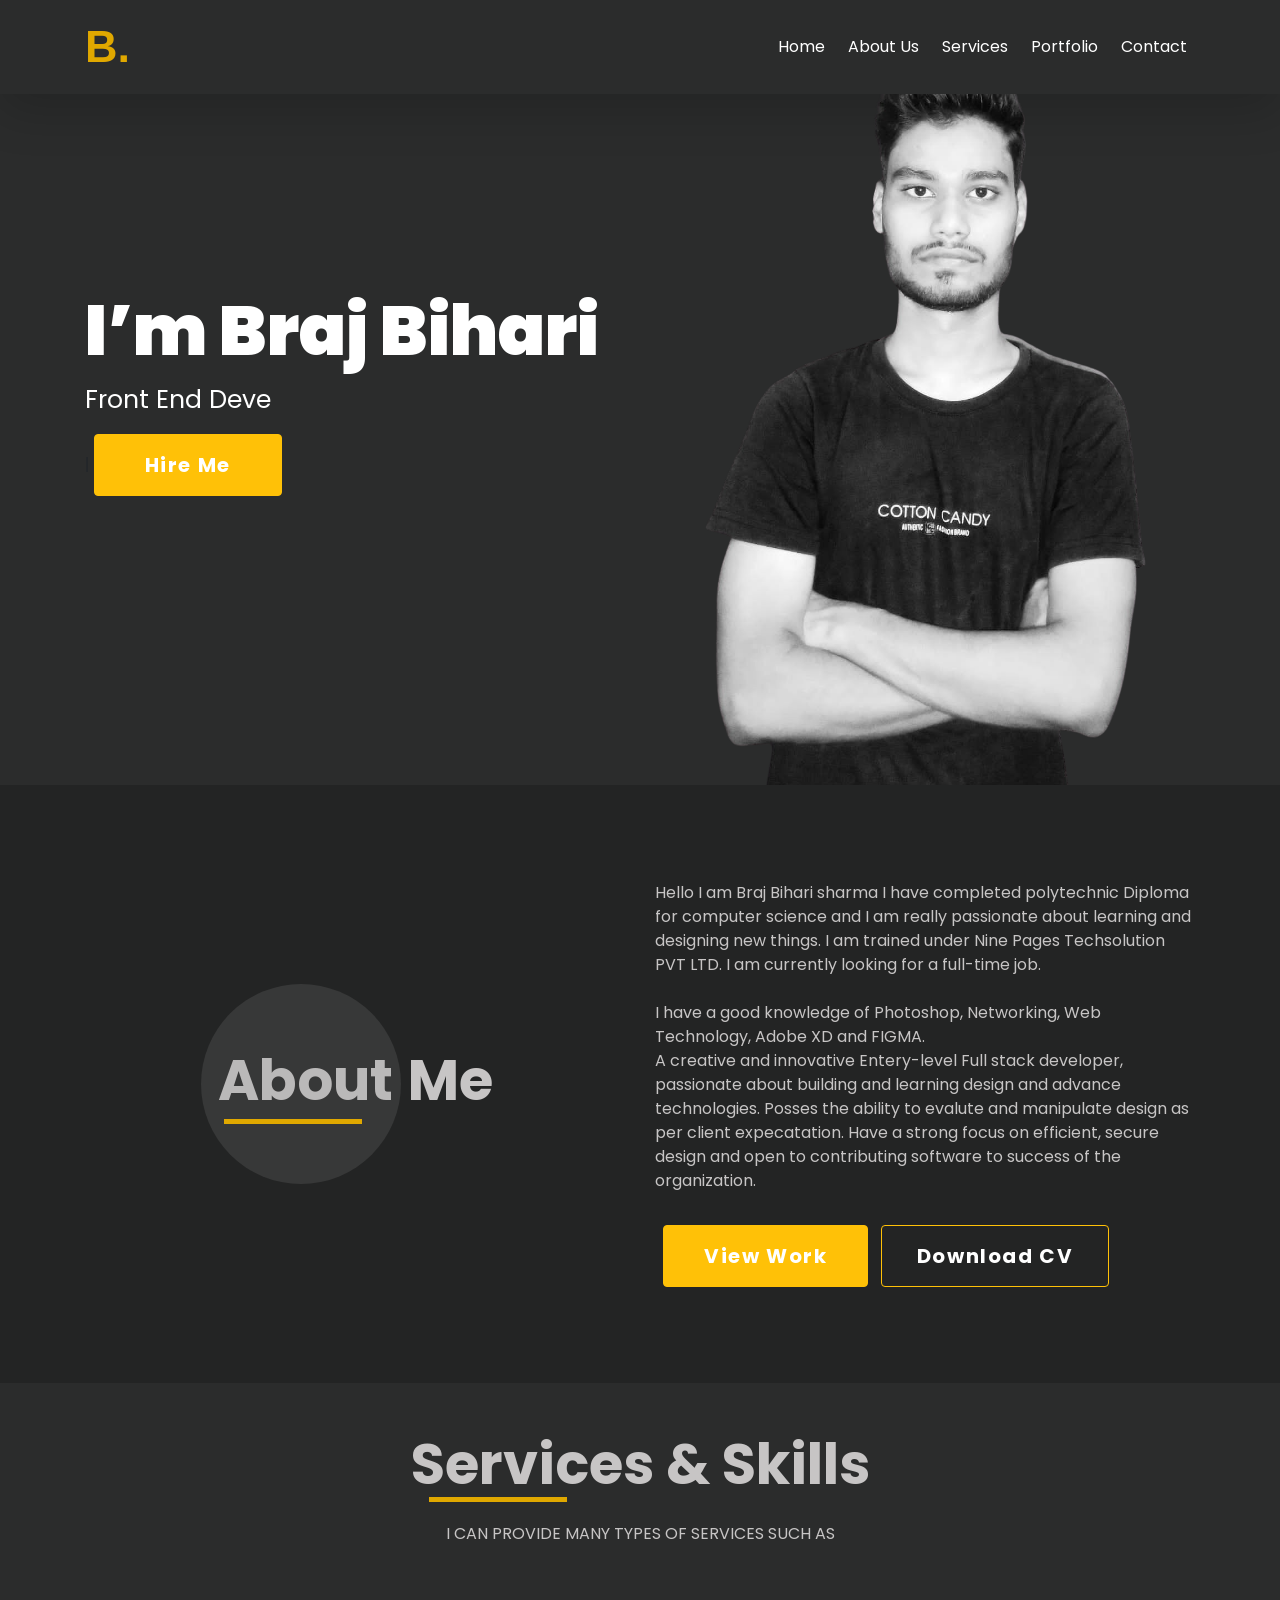
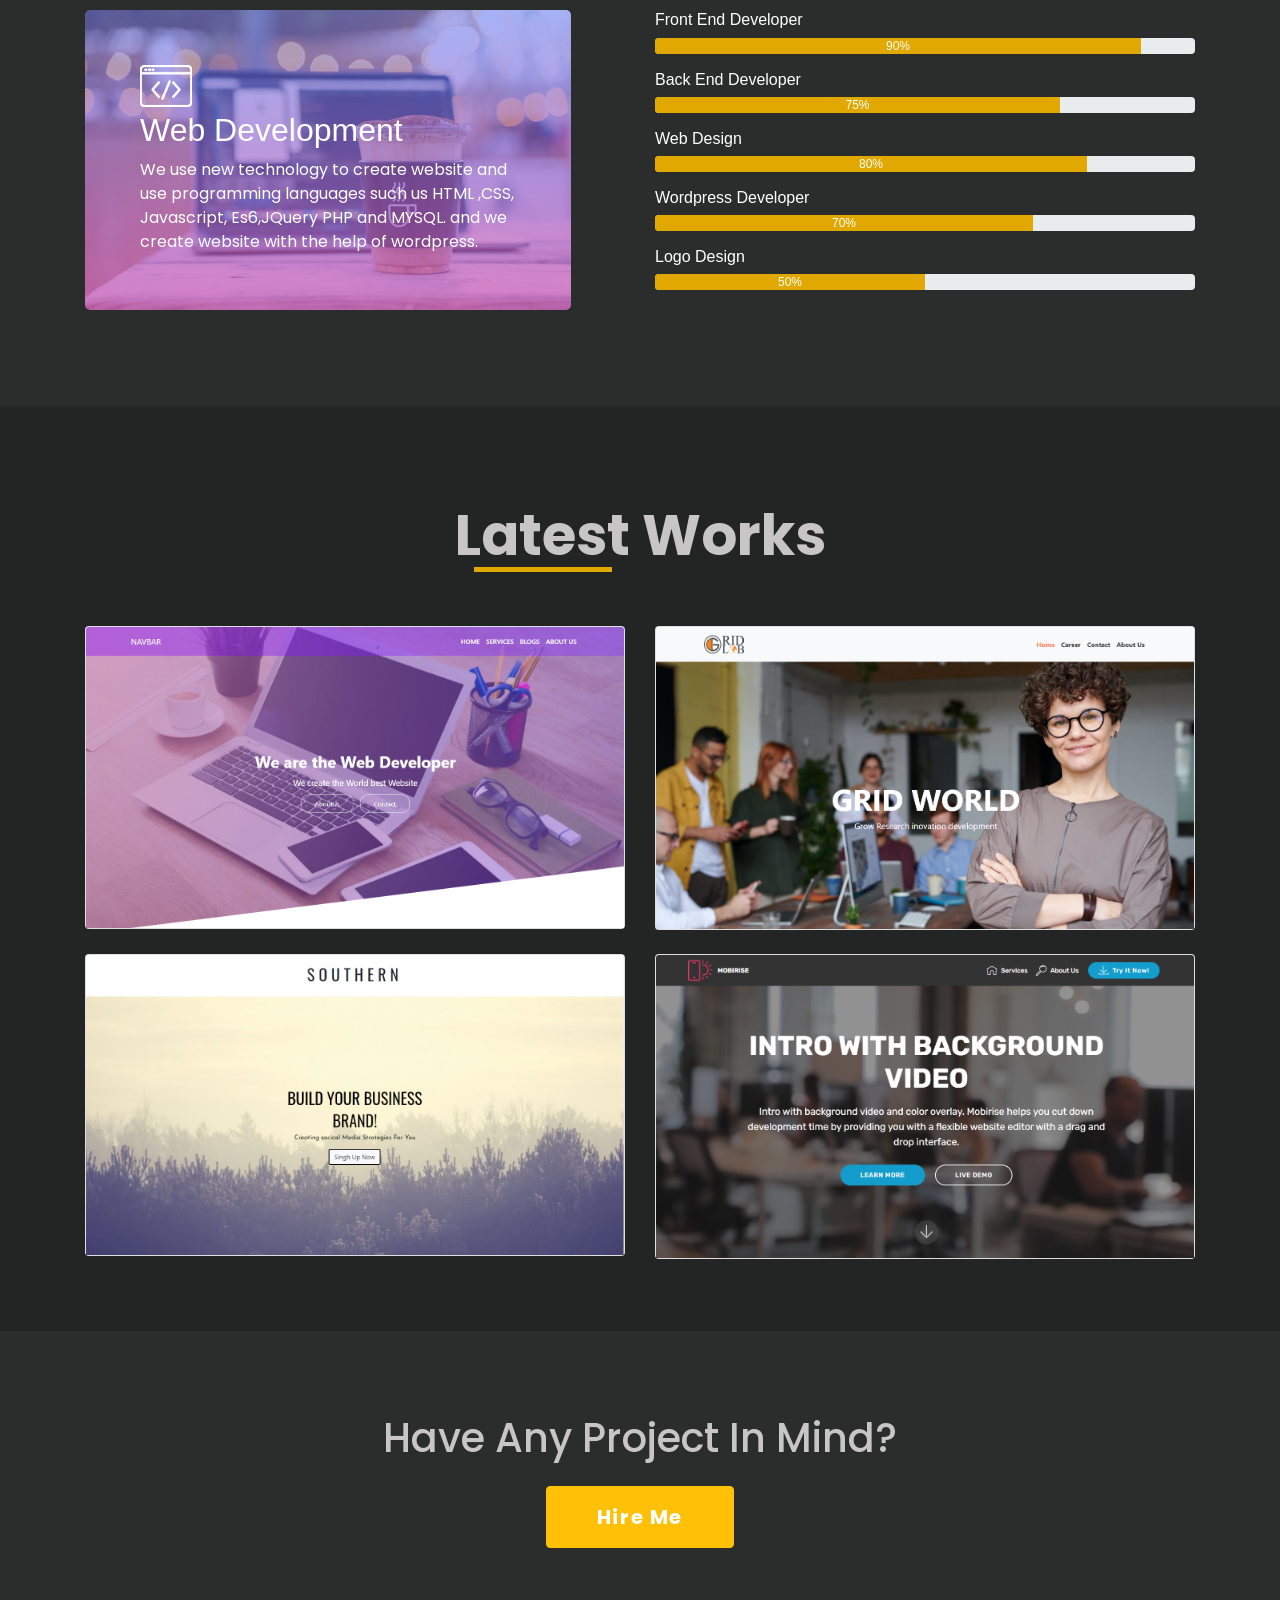
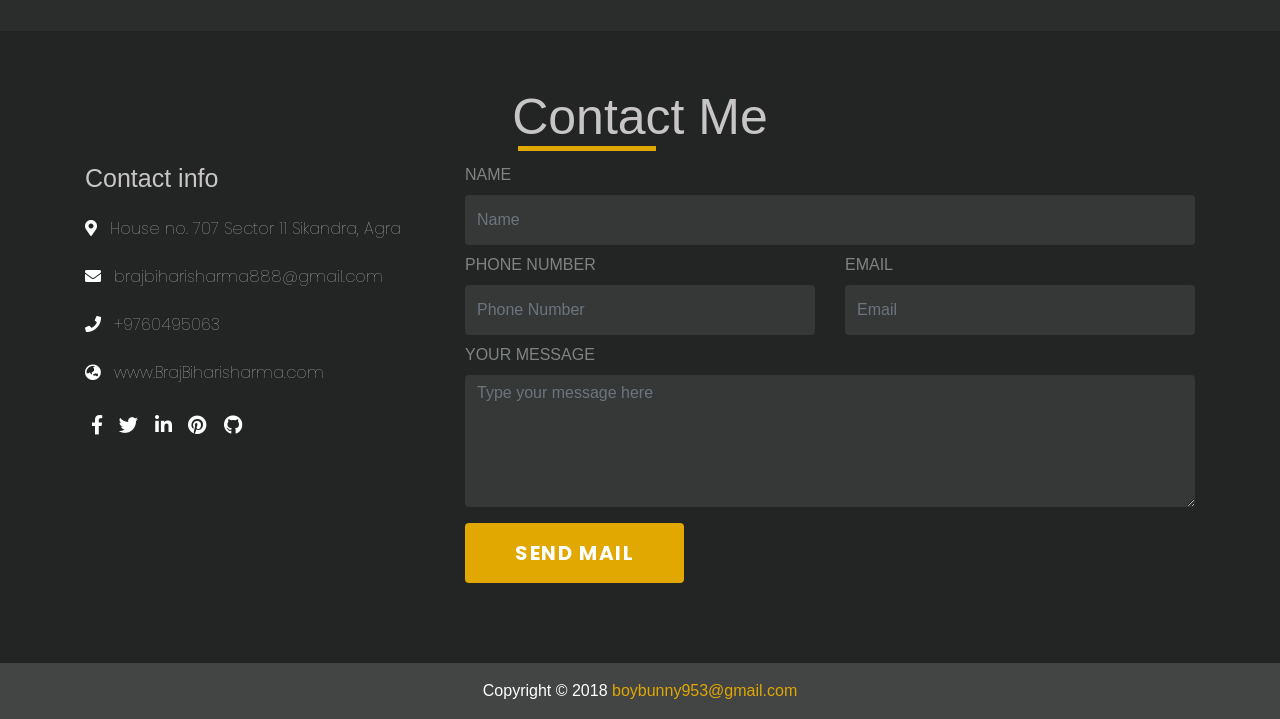
==== commit 85b26693: "Update index.html" ====
--- a/index.html
+++ b/index.html
@@ -919,7 +919,7 @@
             <br><br>
             <i class="fas fa-envelope"> &ThickSpace; <span> brajbiharisharma888@gmail.com </span></i><br><br>
             <i class="fas fa-phone"> &ThickSpace; <span> +9760495063 </span></i><br><br>
-            <i class="fas fa-globe-asia"> &ThickSpace; <span> www.bunnyboy.com </span></i><br><br>
+            <i class="fas fa-globe-asia"> &ThickSpace; <span> www.BrajBiharisharma.com </span></i><br><br>
           </div>
           <div class="sociallink">
             <a href="https://www.facebook.com/profile.php?id=100012134616328"><i class="fab fa-facebook-f"></i></a>
@@ -986,4 +986,4 @@
 </body>
 
 
-</html>+</html>
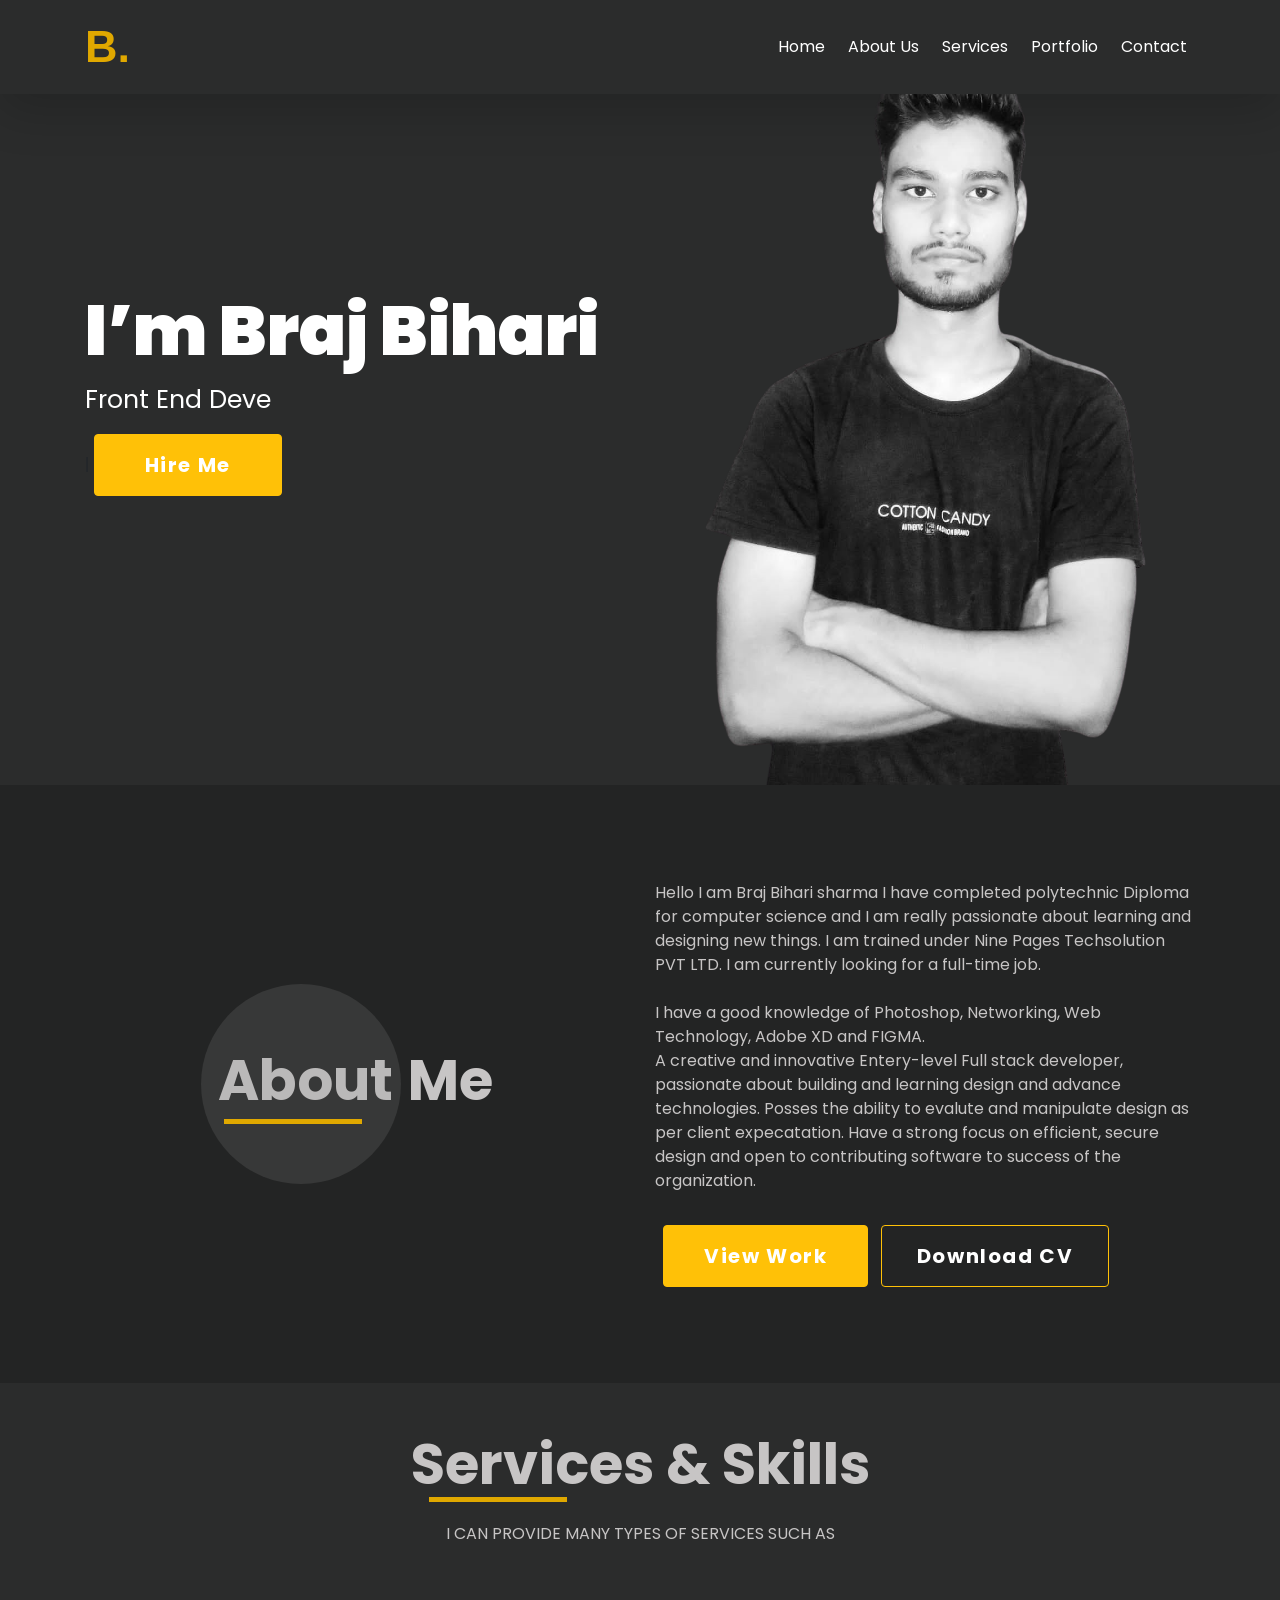
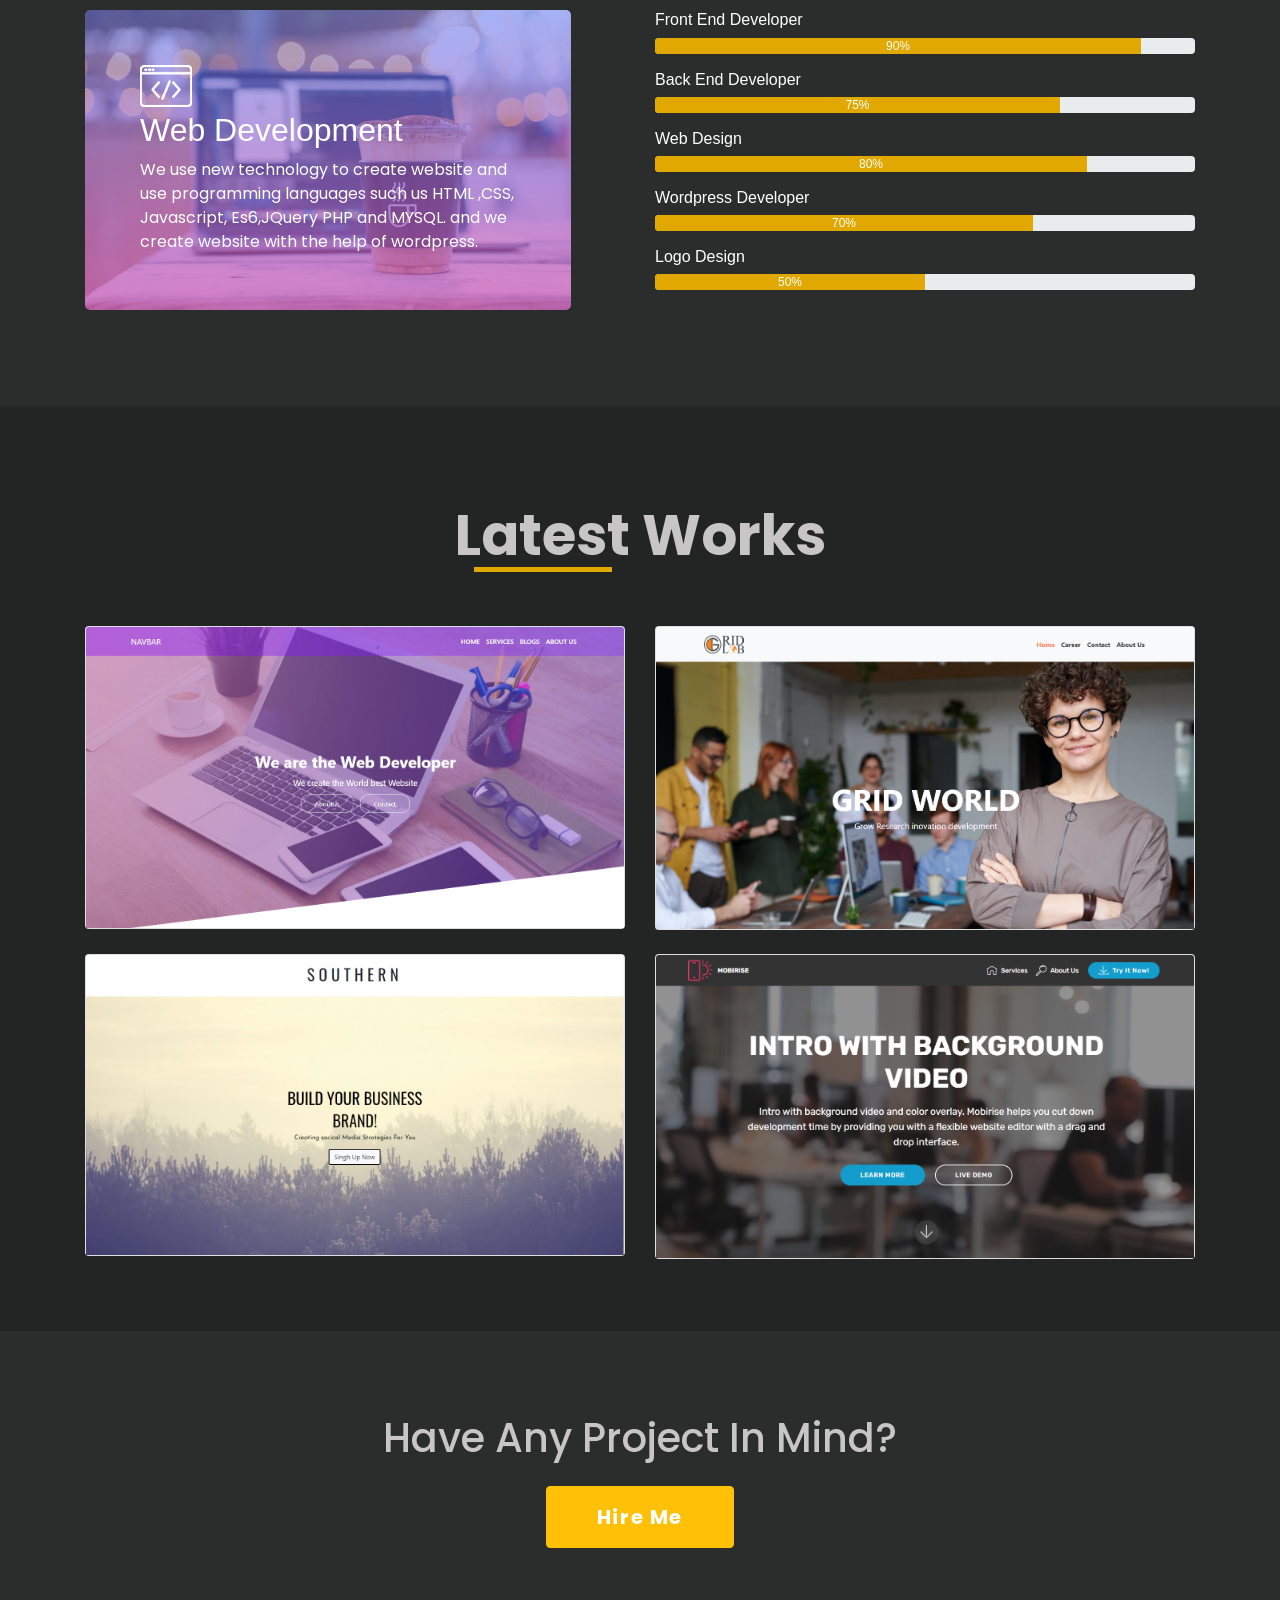
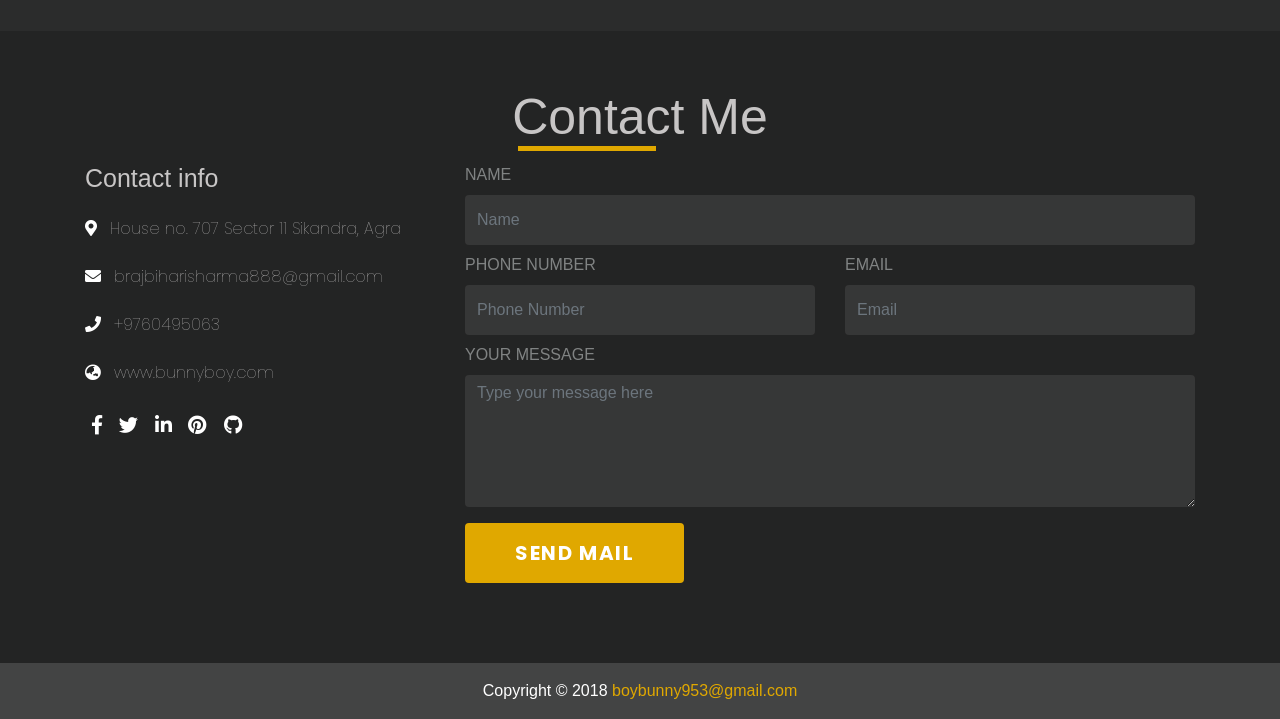
==== commit 5e96dc42: "portfolio this is my portfolio" ====
--- a/index.html
+++ b/index.html
@@ -5,7 +5,6 @@
   <meta name="viewport" content="width=device-width, initial-scale=1, shrink-to-fit=no">
   <link rel="stylesheet" href="https://cdn.jsdelivr.net/npm/bootstrap@4.5.3/dist/css/bootstrap.min.css">
   <link rel="stylesheet" href="https://cdnjs.cloudflare.com/ajax/libs/font-awesome/5.15.1/css/all.min.css" />
-  <link rel="stylesheet" href="animate.css-master/animate.css-master/animate.css">
   
 
   <title>Braj Bihari Portfolio</title>
@@ -761,7 +760,7 @@
   <section class="wapper ">
     <div class="container">
       <div class="row">
-        <div class="col-md-6 col-sm-12 col-lg-6 d-flex align-items-center wow bounceInLeft " data-wow-duration="4s">
+        <div class="col-md-6 col-sm-12 col-lg-6 d-flex align-items-center wow bounceInLeft ">
           <div class="wapper-text">
             <h1>I’m Braj Bihari</h1>
             <p class="typed"></p>
@@ -782,7 +781,7 @@
   <section class="about-area py-5" id="about">
     <div class="container">
       <div class="row">
-        <div class="col-md-6 d-flex justify-content-center align-items-center wow bounceInLeft" data-wow-duration="4s">
+        <div class="col-md-6 d-flex justify-content-center align-items-center wow bounceInLeft">
           <h1 class="abouthead">About Me</h1>
         </div>
         <div class="col-md-6 py-5 wow bounceInRight" data-wow-duration="4s">
@@ -815,7 +814,7 @@
       <p class="text-center pt-3">
         I CAN PROVIDE MANY TYPES OF SERVICES SUCH AS</p>
       <div class="row py-5">
-        <div class="col-md-6 wow bounceInLeft" data-wow-duration="4s">
+        <div class="col-md-6 wow bounceInLeft">
           <div class="show_img1">
             <img src="images/code_icon.png">
             <h2 class="pt-1 head">Web Development</h2>
@@ -823,7 +822,7 @@
               ,CSS, Javascript, Es6,JQuery PHP and MYSQL. and we create website with the help of wordpress.</p>
           </div>
         </div>
-        <div class="col-md-6 wow bounceInRight" data-wow-duration="4s">
+        <div class="col-md-6 wow bounceInRight">
           <h6 class="text-white">Front End Developer</h6>
           <div class="progress">
             <div class="progress-bar" role="progressbar" style="width: 90%;" aria-valuenow="25" aria-valuemin="0"
@@ -861,27 +860,27 @@
       <div class="row">
         <div class="col-md-12">
           <div class="row row-cols-1 row-cols-md-2">
-            <div class="col mb-4 wow bounceInLeft" data-wow-duration="4s">
+            <div class="col mb-4 wow bounceInLeft">
               <div class="card">
                 <a href="https://brajbiharisharma.github.io/awesomewebpage.github.com/"> <img
                     src="images/Screenshot (30).png" class="card-img-top" alt="..."></a>
 
               </div>
             </div>
-            <div class="col mb-4 wow bounceInRight" data-wow-duration="4s">
+            <div class="col mb-4 wow bounceInRight">
               <div class="card">
                 <a href="http://codewithbunny.epizy.com/?i=1"><img src="images/Screenshot (31).png" class="card-img-top"
                     alt="..."></a>
               </div>
             </div>
-            <div class="col mb-4 wow bounceInLeft" data-wow-duration="4s">
+            <div class="col mb-4 wow bounceInLeft">
               <div class="card">
                 <a href="https://brajbiharisharma.github.io/resposivewebpage.github/"> <img
                     src="images/Screenshot (32).png" class="card-img-top" alt="..."></a>
 
               </div>
             </div>
-            <div class="col mb-4 wow bounceInRight" data-wow-duration="4s">
+            <div class="col mb-4 wow bounceInRight">
               <div class="card">
                 <img src="images/Screenshot (33).png" class="card-img-top" alt="...">
 
@@ -912,14 +911,14 @@
     <div class="container">
       <h1 class="text-center py-4">Contact Me</h1>
       <div class="row">
-        <div class="col-md-4 wow bounceInLeft" data-wow-duration="4s">
+        <div class="col-md-4 wow bounceInLeft">
           <h5>Contact info</h5>
           <div class="pt-3 link">
             <i class="fas fa-map-marker-alt"> &ThickSpace; <span> House no. 707 Sector 11 Sikandra, Agra</span></i>
             <br><br>
             <i class="fas fa-envelope"> &ThickSpace; <span> brajbiharisharma888@gmail.com </span></i><br><br>
             <i class="fas fa-phone"> &ThickSpace; <span> +9760495063 </span></i><br><br>
-            <i class="fas fa-globe-asia"> &ThickSpace; <span> www.BrajBiharisharma.com </span></i><br><br>
+            <i class="fas fa-globe-asia"> &ThickSpace; <span> www.bunnyboy.com </span></i><br><br>
           </div>
           <div class="sociallink">
             <a href="https://www.facebook.com/profile.php?id=100012134616328"><i class="fab fa-facebook-f"></i></a>
@@ -929,7 +928,7 @@
             <a href="https://github.com/Brajbiharisharma"><i class="fab fa-github"></i></a>
           </div>
         </div>
-        <div class="col-md-8 wow bounceInRight" data-wow-duration="4s">
+        <div class="col-md-8 wow bounceInRight">
           <form>
             <div class="form-group">
               <label for="name">NAME</label>
@@ -986,4 +985,4 @@
 </body>
 
 
-</html>
+</html>
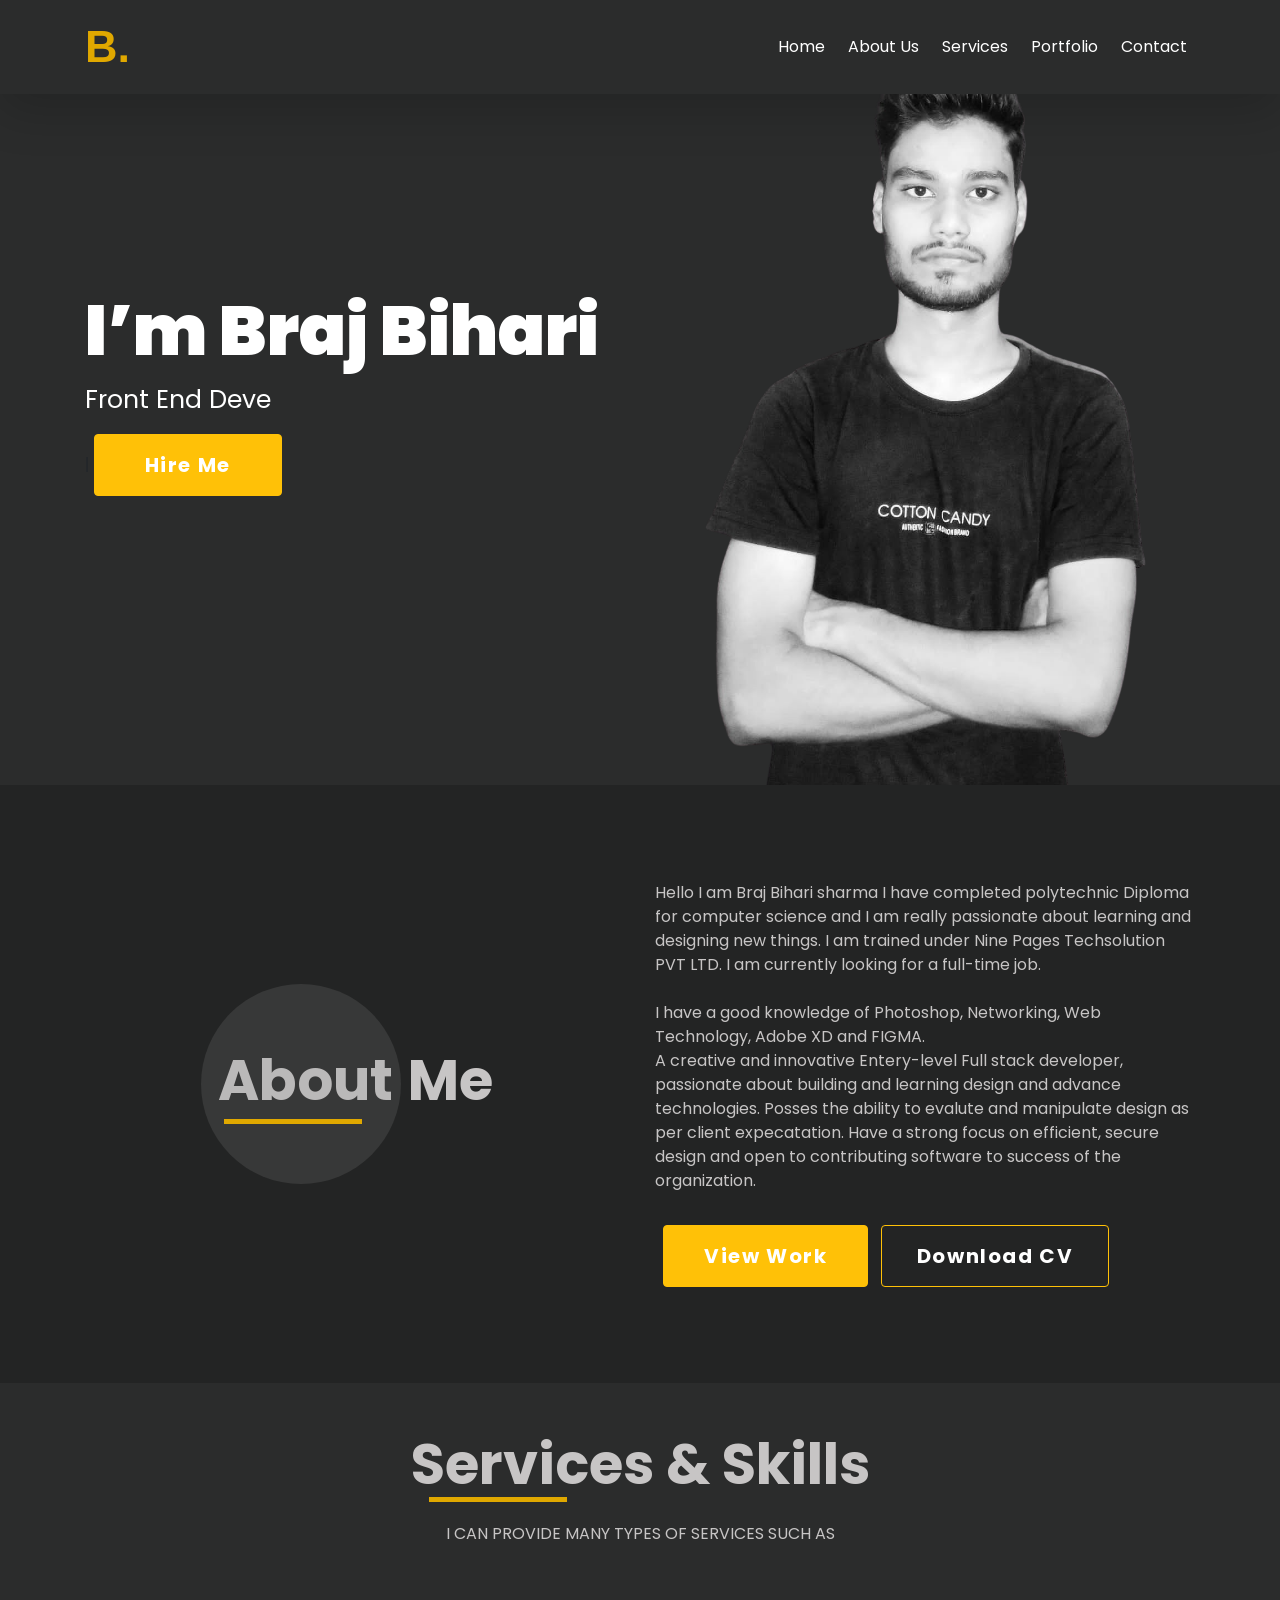
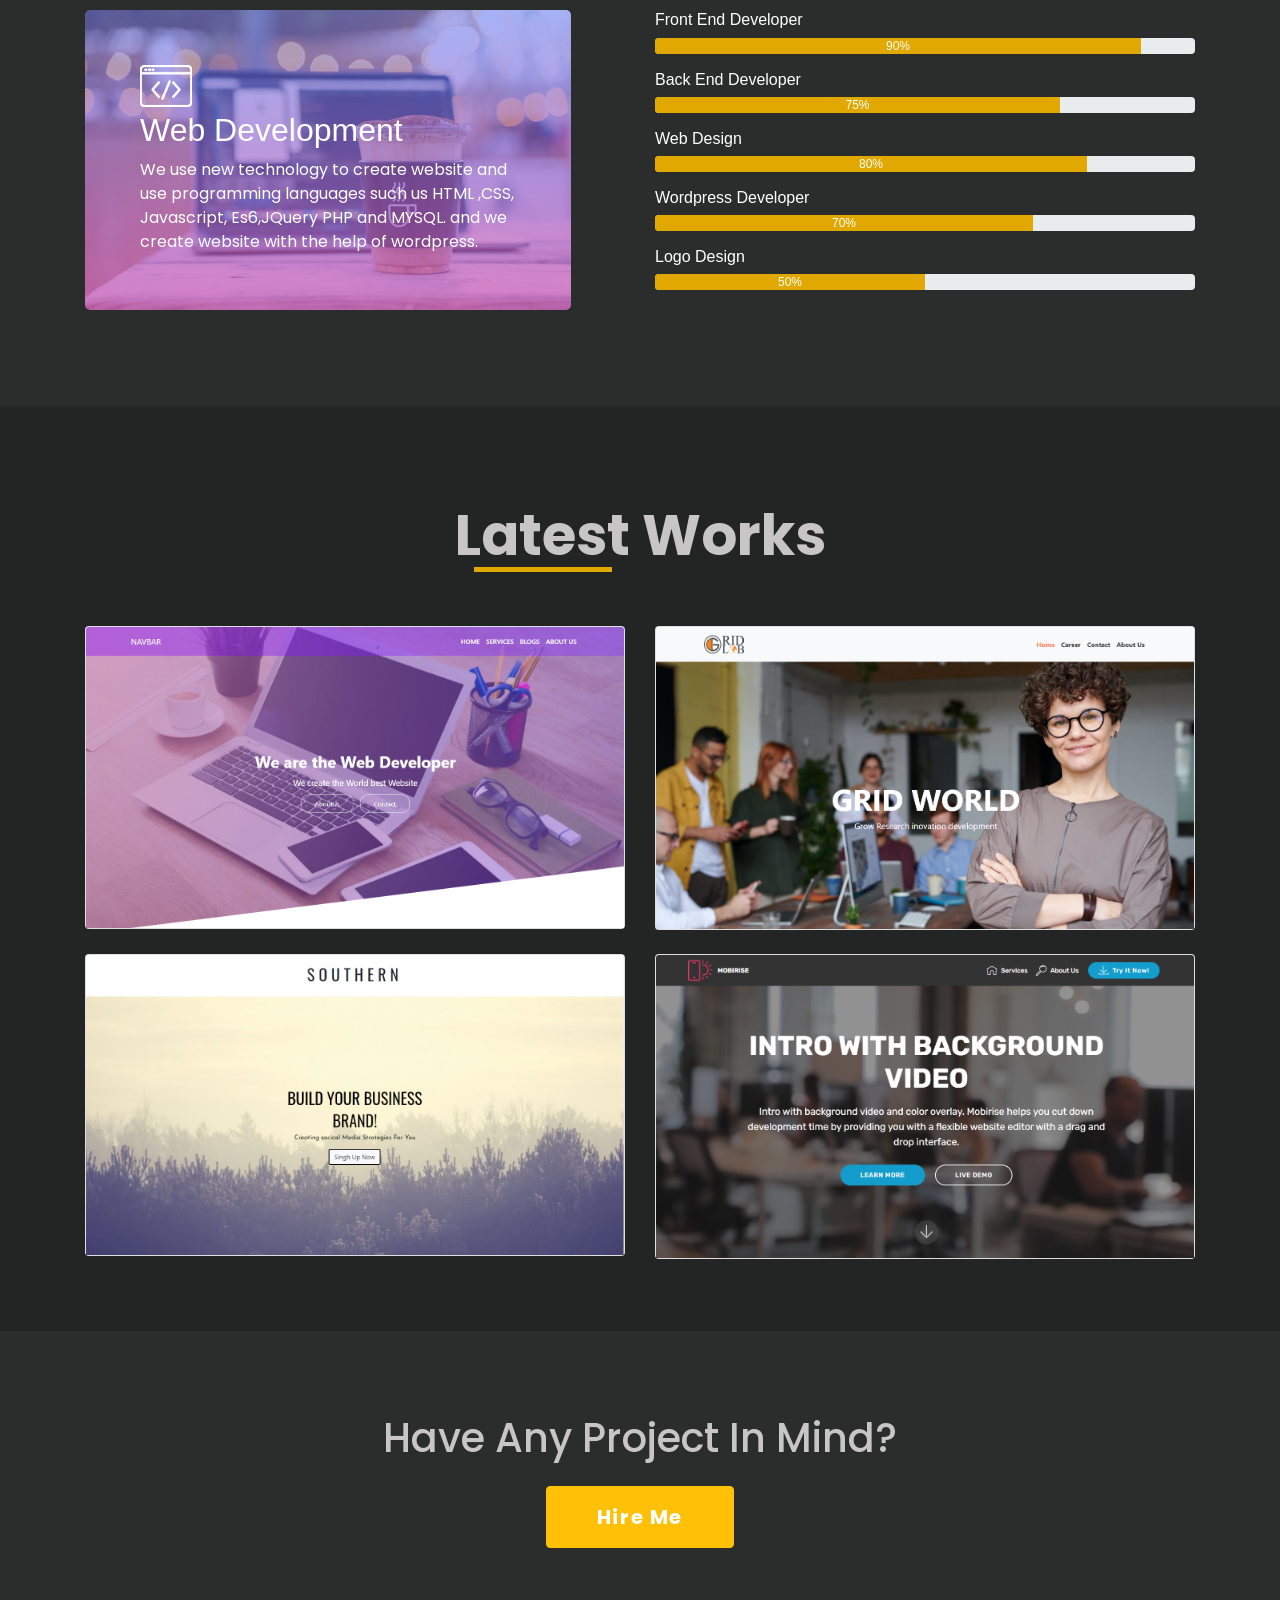
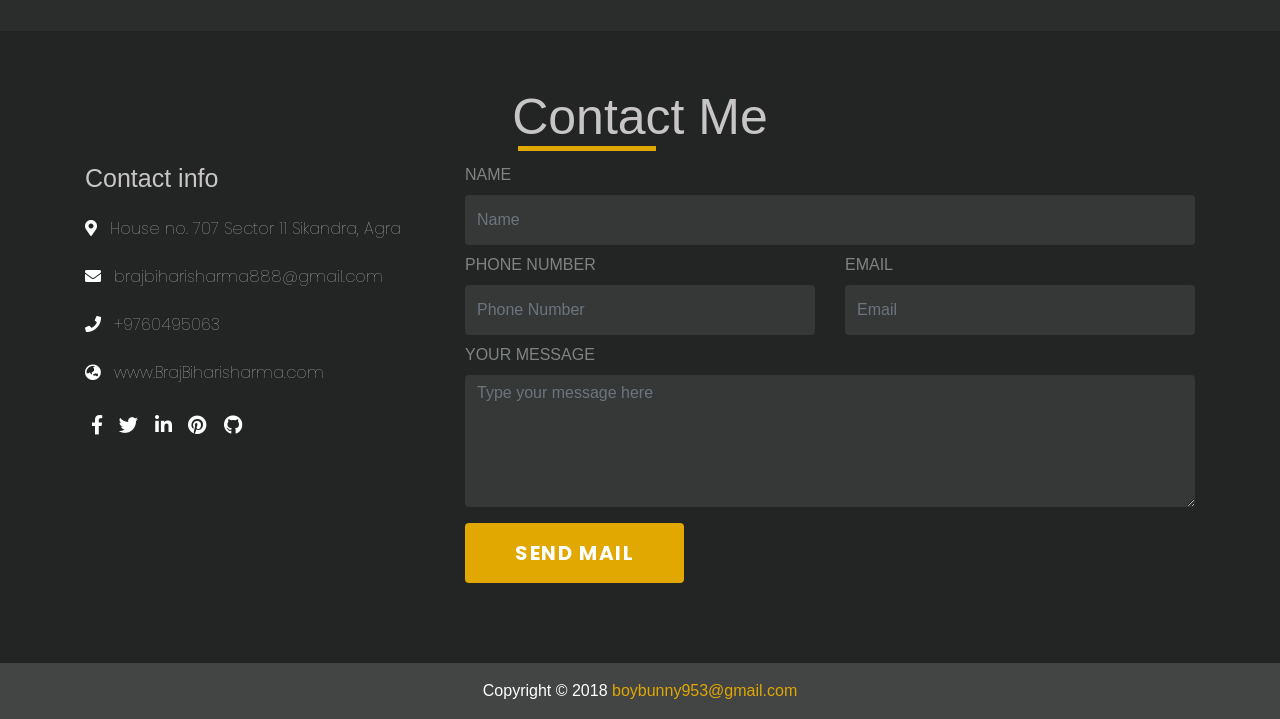
==== commit bc5e5c9b: "Merge branch 'master' of https://github.com/Brajbiharisharma/BrajBihari-portfolio" ====
--- a/index.html
+++ b/index.html
@@ -918,7 +918,7 @@
             <br><br>
             <i class="fas fa-envelope"> &ThickSpace; <span> brajbiharisharma888@gmail.com </span></i><br><br>
             <i class="fas fa-phone"> &ThickSpace; <span> +9760495063 </span></i><br><br>
-            <i class="fas fa-globe-asia"> &ThickSpace; <span> www.bunnyboy.com </span></i><br><br>
+            <i class="fas fa-globe-asia"> &ThickSpace; <span> www.BrajBiharisharma.com </span></i><br><br>
           </div>
           <div class="sociallink">
             <a href="https://www.facebook.com/profile.php?id=100012134616328"><i class="fab fa-facebook-f"></i></a>
@@ -985,4 +985,4 @@
 </body>
 
 
-</html>+</html>
